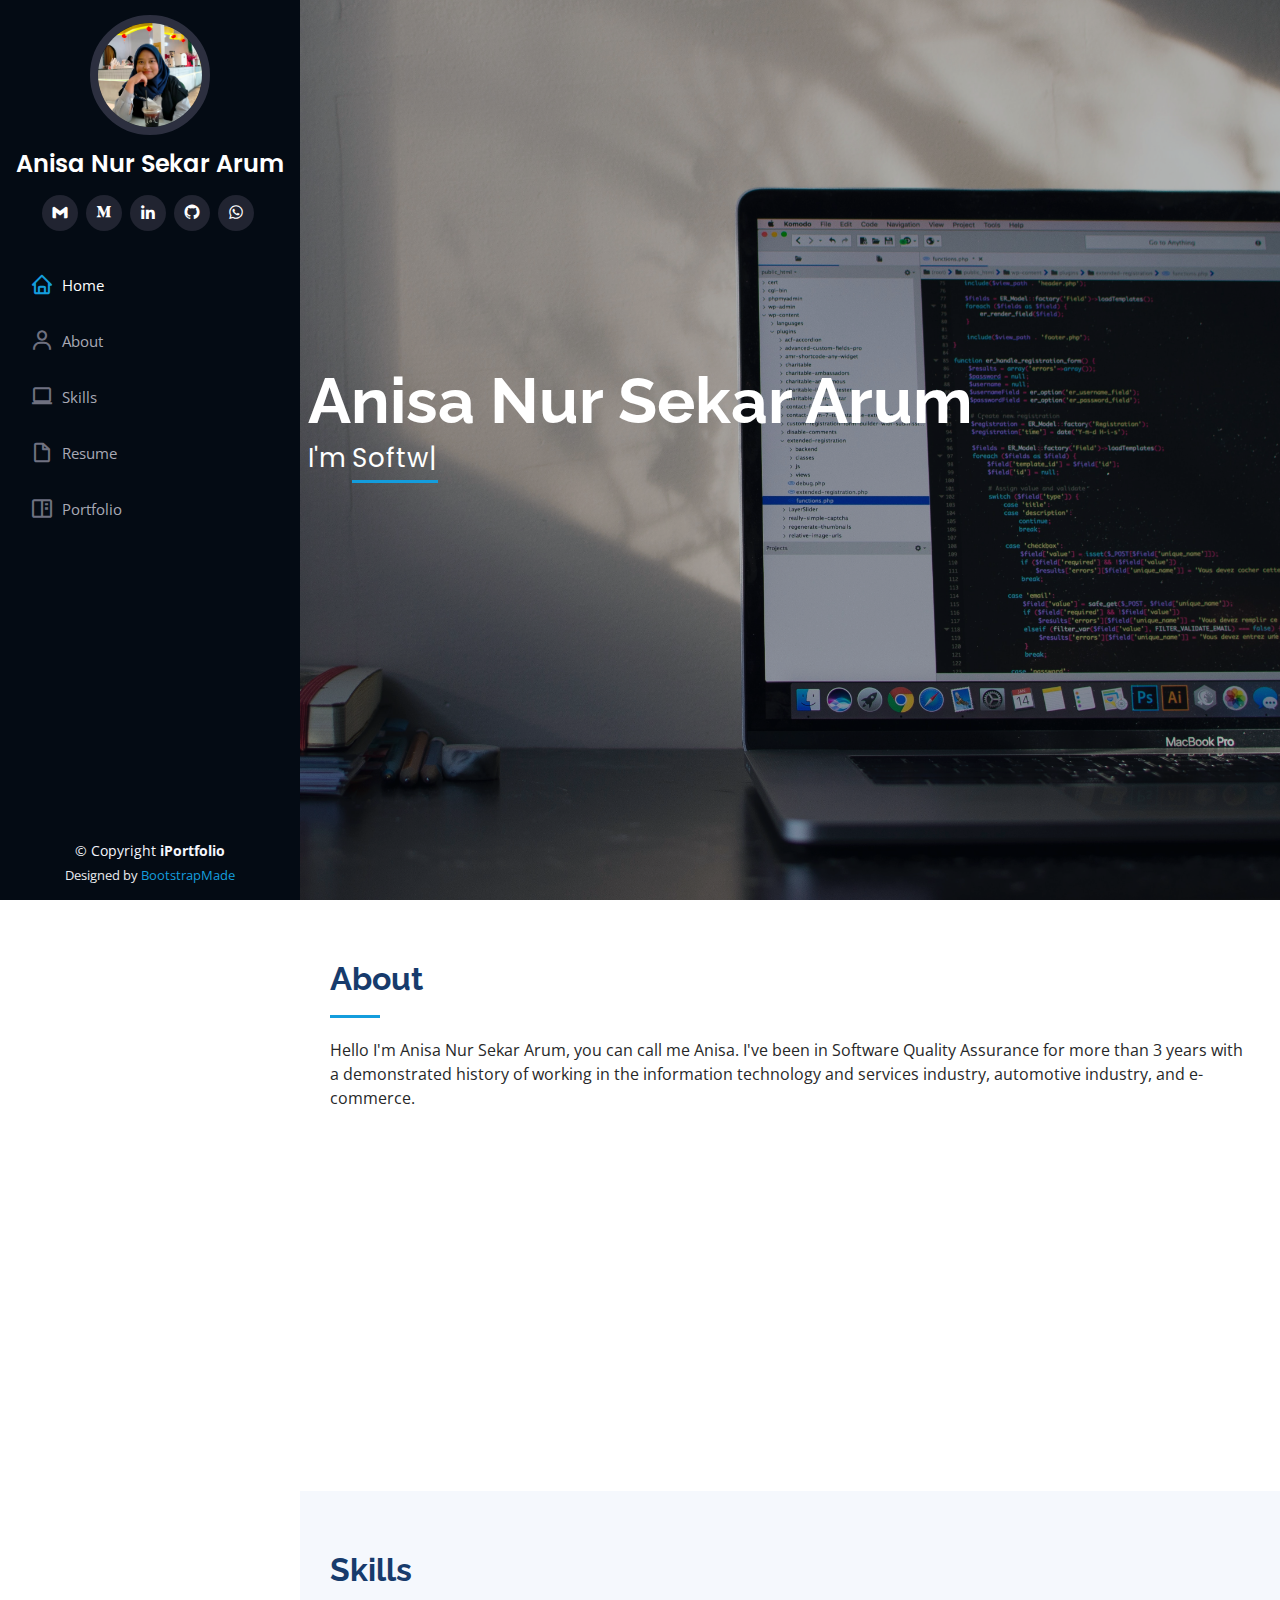
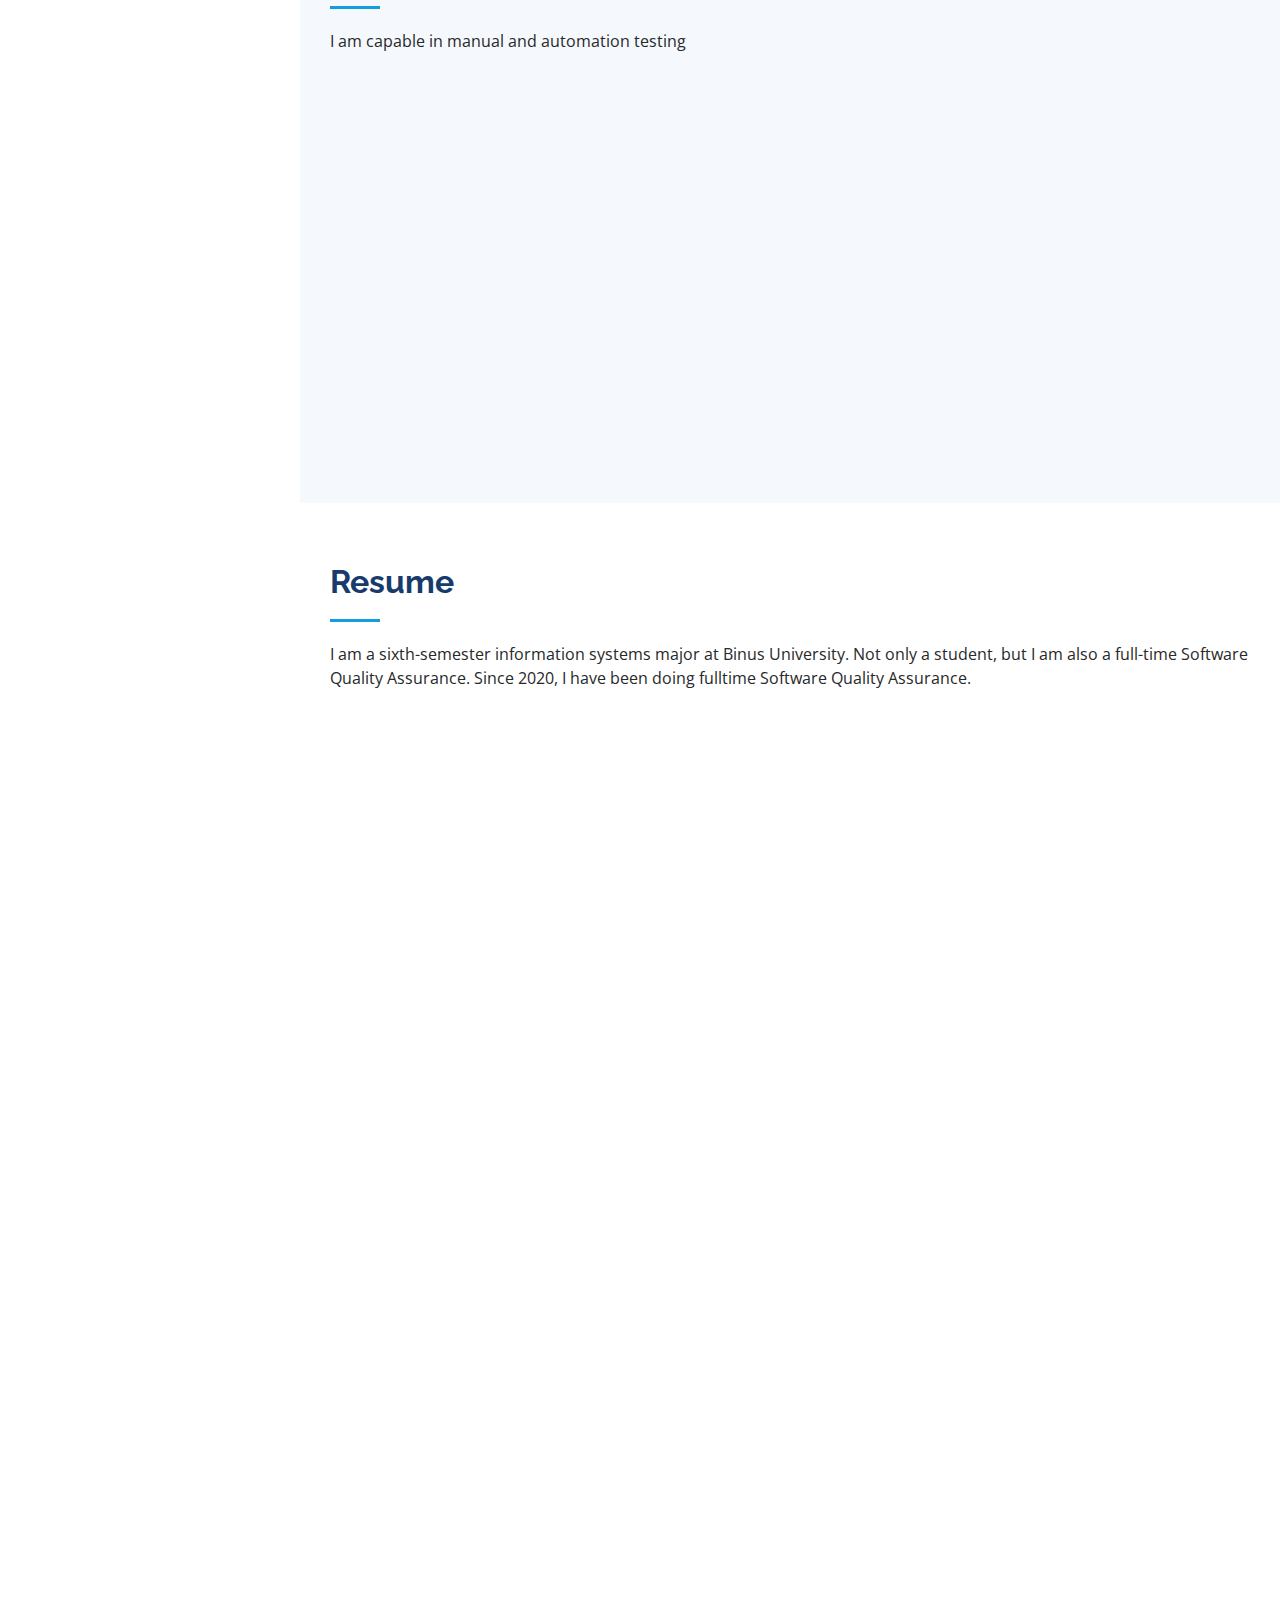
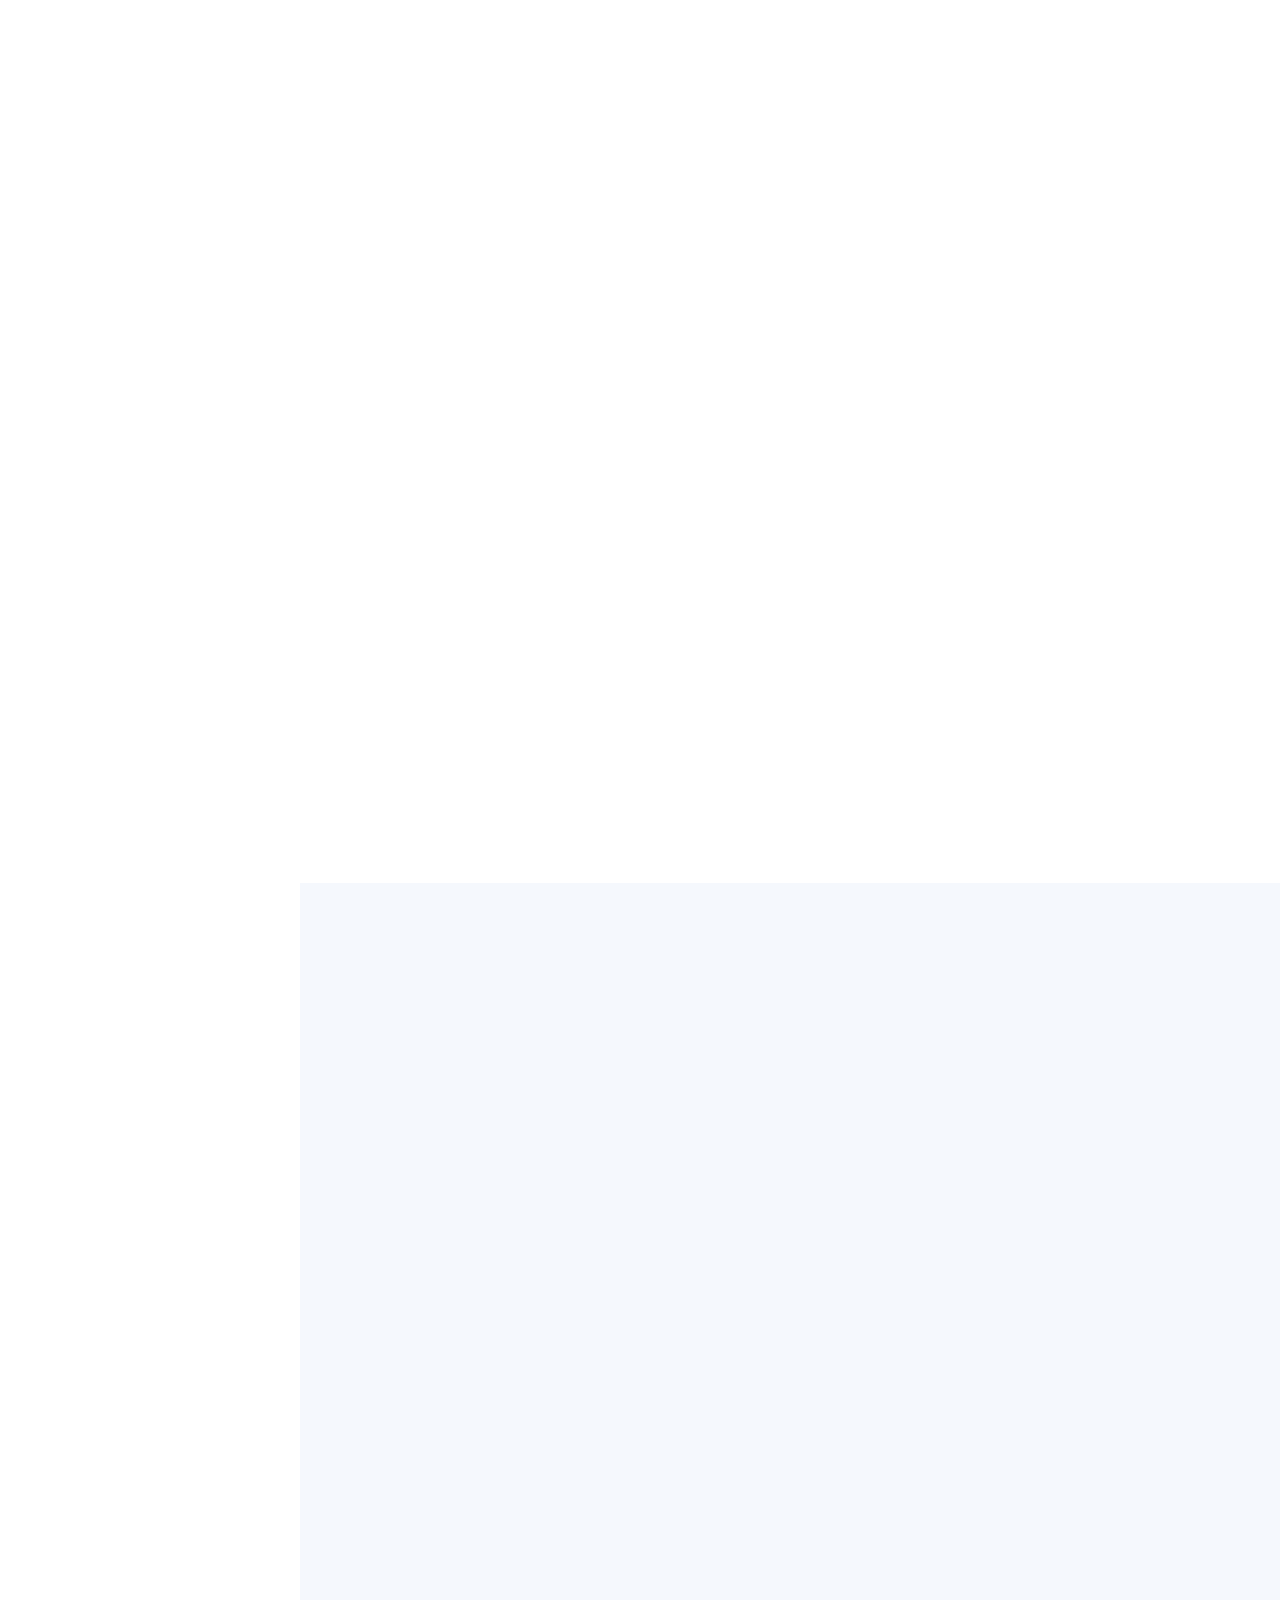
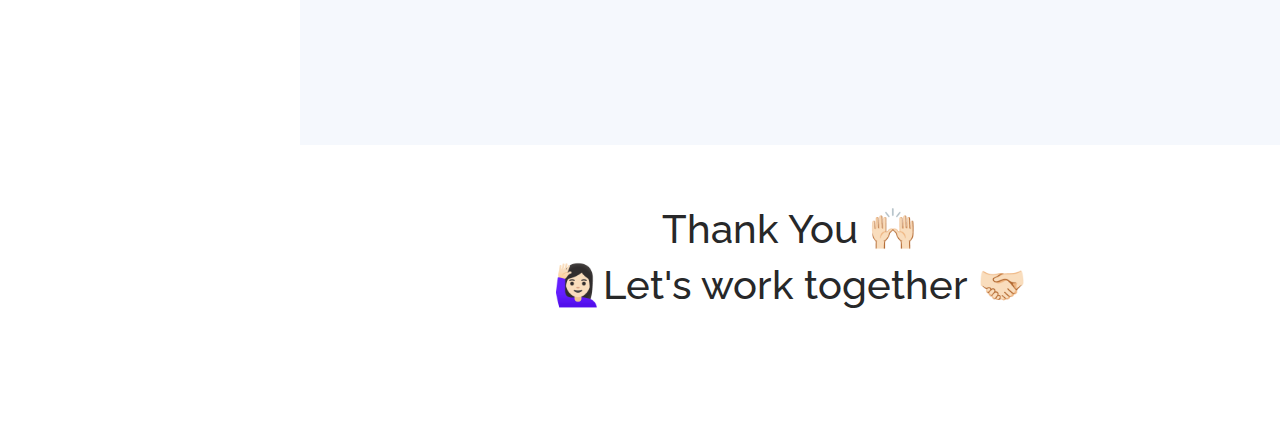
==== index.html @ 2233a36c "add portofolio github 3 and 4" ====
<!DOCTYPE html>
<html lang="en">

<head>
  <meta charset="utf-8">
  <meta content="width=device-width, initial-scale=1.0" name="viewport">
  
  <title>Anisa Nur Sekar Arum - Portofolio</title>
  <meta content="" name="description">
  <meta content="" name="keywords">
  
  <!-- Favicons -->
  <!-- <link href="assets/img/favicon.png" rel="icon"> -->
  <!-- <link href="assets/img/apple-touch-icon.png" rel="apple-touch-icon"> -->
  
  <!-- Google Fonts -->
  <link href="https://fonts.googleapis.com/css?family=Open+Sans:300,300i,400,400i,600,600i,700,700i|Raleway:300,300i,400,400i,500,500i,600,600i,700,700i|Poppins:300,300i,400,400i,500,500i,600,600i,700,700i" rel="stylesheet">
  
  <!-- Vendor CSS Files -->
  <link href="assets/vendor/aos/aos.css" rel="stylesheet">
  <link href="assets/vendor/bootstrap/css/bootstrap.min.css" rel="stylesheet">
  <link href="assets/vendor/bootstrap-icons/bootstrap-icons.css" rel="stylesheet">
  <link href="assets/vendor/boxicons/css/boxicons.min.css" rel="stylesheet">
  <link href="assets/vendor/glightbox/css/glightbox.min.css" rel="stylesheet">
  <link href="assets/vendor/swiper/swiper-bundle.min.css" rel="stylesheet">
  
  <!-- Template Main CSS File -->
  <link href="assets/css/style.css" rel="stylesheet">
  
  <!-- =======================================================
    * Template Name: iPortfolio
    * Updated: Jul 27 2023 with Bootstrap v5.3.1
    * Template URL: https://bootstrapmade.com/iportfolio-bootstrap-portfolio-websites-template/
    * Author: BootstrapMade.com
    * License: https://bootstrapmade.com/license/
    ======================================================== -->
  </head>
  
  <body>
    
    <!-- ======= Mobile nav toggle button ======= -->
    <i class="bi bi-list mobile-nav-toggle d-xl-none"></i>
    
    <!-- ======= Header ======= -->
    <header id="header">
      <div class="d-flex flex-column">
        
        <div class="profile">
          <img src="assets/img/profile-img.jpg" alt="" class="img-fluid rounded-circle">
          <h1 class="text-light"><a href="index.html">Anisa Nur Sekar Arum</a></h1>
          <div class="social-links mt-3 text-center">
            <a href="mailto:anisanursekararum@gmail.com" class="gmail"><i class="bx bxl-gmail"></i></a>
            <a href="https://medium.com/@anisa-nur-sekar-arum" class="medium"><i class="bx bxl-medium"></i></a>
            <a href="http://www.linkedin.com/in/anisa-nur-sekar-arum" class="linkedin"><i class="bx bxl-linkedin"></i></a>
            <a href="https://github.com/anisanursekararum" class="github"><i class="bx bxl-github"></i></a>
            <a href="https://wa.me/6289507091827" class="whatsapp"><i class="bx bxl-whatsapp"></i></a>
          </div>
        </div>
        
        <nav id="navbar" class="nav-menu navbar">
          <ul>
            <li><a href="#hero" class="nav-link scrollto active"><i class="bx bx-home"></i> <span>Home</span></a></li>
            <li><a href="#about" class="nav-link scrollto"><i class="bx bx-user"></i> <span>About</span></a></li>
            <li><a href="#skills" class="nav-link scrollto"><i class="bx bx-laptop"></i> <span>Skills</span></a></li>
            <li><a href="#resume" class="nav-link scrollto"><i class="bx bx-file-blank"></i> <span>Resume</span></a></li>
            <li><a href="#portfolio" class="nav-link scrollto"><i class="bx bx-book-content"></i> <span>Portfolio</span></a></li>
          </ul>
        </nav><!-- .nav-menu -->
      </div>
    </header><!-- End Header -->
    
    <!-- ======= Hero Section ======= -->
    <section id="hero" class="d-flex flex-column justify-content-center align-items-center">
      <div class="hero-container" data-aos="fade-in">
        <h1>Anisa Nur Sekar Arum</h1>
        <p>I'm <span class="typed" data-typed-items="Software Quality Assurance, QA Engineer, QA Tester, Freelancer"></span></p>
      </div>
    </section><!-- End Hero -->
    
    <main id="main">
      
      <!-- ======= About Section ======= -->
      <section id="about" class="about">
        <div class="container">
          
          <div class="section-title">
            <h2>About</h2>
            <p>Hello I'm Anisa Nur Sekar Arum, you can call me Anisa. I've been in Software Quality Assurance for more than 3 years with a demonstrated history of working in the information technology and services industry, automotive industry, and e-commerce.</p>
          </div>
          
          <div class="row">
            <div class="col-lg-4" data-aos="fade-right">
              <img src="assets/img/profile-img.jpg" class="img-fluid" alt="">
            </div>
            <div class="col-lg-8 pt-4 pt-lg-0 content" data-aos="fade-left">
              <h3>Software Quality Assurance</h3>
              <br>
              <!-- <p class="fst-italic">
                Lorem ipsum dolor sit amet, consectetur adipiscing elit, sed do eiusmod tempor incididunt ut labore et dolore
                magna aliqua.
              </p> -->
              <div class="row">
                <div class="col-lg-7">
                  <ul>
                    <li><i class="bi bi-chevron-right"></i> <strong>Website:</strong> <span>https://anisanursekararum.github.io/</span></li>
                    <li><i class="bi bi-chevron-right"></i> <strong>Email:</strong> <span>anisanursekararum@gmail.com</span></li>
                    <li><i class="bi bi-chevron-right"></i> <strong>City:</strong> <span>Kediri, East Java, Indonesia</span></li>
                  </ul>
                </div>
                <div class="col-lg-5">
                  <ul>
                    <li><i class="bi bi-chevron-right"></i> <strong>Age:</strong> <span>22</span></li>
                    <li><i class="bi bi-chevron-right"></i> <strong>Phone:</strong> <span>+62 8950709187</span></li>
                    <li><i class="bi bi-chevron-right"></i> <strong>Freelance:</strong> <span>Available</span></li>
                  </ul>
                </div>
              </div>
              <br>
              <div class="row">
                <div class="col-lg-12">
                  <a href="https://drive.google.com/file/d/19mTiXPTAN92MvU40vb6v2GSR4xYOJwOe/view?usp=sharing">
                    <button type="button" class="btn btn-outline-primary col-lg-12">
                      <strong>Download My Resume  </strong> 
                      <i class="bi bi-download"></i>              
                    </button>
                  </a>      
                </div>
              </div>
              <!-- <p>
                Officiis eligendi itaque labore et dolorum mollitia officiis optio vero. Quisquam sunt adipisci omnis et ut. Nulla accusantium dolor incidunt officia tempore. Et eius omnis.
                Cupiditate ut dicta maxime officiis quidem quia. Sed et consectetur qui quia repellendus itaque neque. Aliquid amet quidem ut quaerat cupiditate. Ab et eum qui repellendus omnis culpa magni laudantium dolores.
              </p> -->
            </div>
          </div>
          
        </div>
      </section><!-- End About Section -->
      
      <!-- ======= Skills Section ======= -->
      <section id="skills" class="skills section-bg">
        <div class="container">
          
          <div class="section-title">
            <h2>Skills</h2>
            <p>I am capable in manual and automation testing</p>
          </div>
          
          <div class="row skills-content">
            <div class="col-lg-6" data-aos="fade-up">              
              <div class="progress">
                <span class="skill">JIRA Xray<i class="val">95%</i></span>
                <div class="progress-bar-wrap">
                  <div class="progress-bar" role="progressbar" aria-valuenow="95" aria-valuemin="0" aria-valuemax="100"></div>
                </div>
              </div>              
              <div class="progress">
                <span class="skill">GIT<i class="val">90%</i></span>
                <div class="progress-bar-wrap">
                  <div class="progress-bar" role="progressbar" aria-valuenow="90" aria-valuemin="0" aria-valuemax="100"></div>
                </div>
              </div>              
              <div class="progress">
                <span class="skill">Postman<i class="val">95%</i></span>
                <div class="progress-bar-wrap">
                  <div class="progress-bar" role="progressbar" aria-valuenow="95" aria-valuemin="0" aria-valuemax="100"></div>
                </div>
              </div>
              <div class="progress">
                <span class="skill">Bug Reporting<i class="val">100%</i></span>
                <div class="progress-bar-wrap">
                  <div class="progress-bar" role="progressbar" aria-valuenow="100" aria-valuemin="0" aria-valuemax="100"></div>
                </div>
              </div>              
              <div class="progress">
                <span class="skill">Manual Testing<i class="val">100%</i></span>
                <div class="progress-bar-wrap">
                  <div class="progress-bar" role="progressbar" aria-valuenow="100" aria-valuemin="0" aria-valuemax="100"></div>
                </div>
              </div>              
              <div class="progress">
                <span class="skill">Exploratory Testing <i class="val">100%</i></span>
                <div class="progress-bar-wrap">
                  <div class="progress-bar" role="progressbar" aria-valuenow="100" aria-valuemin="0" aria-valuemax="100"></div>
                </div>
              </div>              
            </div>
            
            <div class="col-lg-6" data-aos="fade-up" data-aos-delay="100">              
              <div class="progress">
                <span class="skill">Selenium WebDriver UI<i class="val">95%</i></span>
                <div class="progress-bar-wrap">
                  <div class="progress-bar" role="progressbar" aria-valuenow="95" aria-valuemin="0" aria-valuemax="100"></div>
                </div>
              </div>              
              <div class="progress">
                <span class="skill">Mocha Chai<i class="val">95%</i></span>
                <div class="progress-bar-wrap">
                  <div class="progress-bar" role="progressbar" aria-valuenow="95" aria-valuemin="0" aria-valuemax="100"></div>
                </div>
              </div>              
              <div class="progress">
                <span class="skill">Cypress<i class="val">80%</i></span>
                <div class="progress-bar-wrap">
                  <div class="progress-bar" role="progressbar" aria-valuenow="80" aria-valuemin="0" aria-valuemax="100"></div>
                </div>
              </div>
              <div class="progress">
                <span class="skill">WebDriberIO <i class="val">80%</i></span>
                <div class="progress-bar-wrap">
                  <div class="progress-bar" role="progressbar" aria-valuenow="80" aria-valuemin="0" aria-valuemax="100"></div>
                </div>
              </div>              
              <div class="progress">
                <span class="skill">SQL<i class="val">90%</i></span>
                <div class="progress-bar-wrap">
                  <div class="progress-bar" role="progressbar" aria-valuenow="90" aria-valuemin="0" aria-valuemax="100"></div>
                </div>
              </div>              
              <div class="progress">
                <span class="skill">Javascript<i class="val">90%</i></span>
                <div class="progress-bar-wrap">
                  <div class="progress-bar" role="progressbar" aria-valuenow="90" aria-valuemin="0" aria-valuemax="100"></div>
                </div>
              </div>
            </div>
            
          </div>
          
        </div>
      </section><!-- End Skills Section -->
      
      <!-- ======= Resume Section ======= -->
      <section id="resume" class="resume">
        <div class="container">
          
          <div class="section-title">
            <h2>Resume</h2>
            <p>I am a sixth-semester information systems major at Binus University. Not only a student, but I am also a full-time Software Quality Assurance. Since 2020, I have been doing fulltime Software Quality Assurance.</p>
          </div>
          
          <div class="row">
            <div class="col-lg-6" data-aos="fade-up">              
              <h3 class="resume-title">Education</h3>
              <div class="resume-item">
                <h4>To Be Bachelor's Degree</h4>
                <h5>Oct 2020 - Present</h5>
                <p><em>Binus University</em></p>
                <ul>
                  <li>I took an online class, so it doesn't interfere with my work</li>
                  <li>Current GPA 3.93/4.00</li>
                  <li>Majoring in Information System</li>
                  <li>Program Kredensial Mikro Mahasiswa Indonesia (KMMI) <i>kemendikbud program </i> - Social Media Specialist, final score : 92/100</li>
                  <li>Google Developer Students Club Core Team</li>
                </ul>
              </div>
              <div class="resume-item">
                <h4>Bootcamp QA Automation</h4>
                <h5>Feb 2023 – Mar 2023</h5>
                <p><em>TestAplikasiKamu</em></p>
                <ul>
                  <li>Learned about API testing using Postman tools, Mocha framework, Chai assertion, Cypress, and Selenium WebDriver.</li>
                </ul>
              </div>
              <div class="resume-item">
                <h4>Vocational High School - Software Engineering</h4>
                <h5>Jul 2017 - Apr 2020</h5>
                <p><em>SMK Telkom Malang</em></p>
                <ul>
                  <li>Final Score 89/100</li>
                  <li>Majoring in Rekayasa Perangkat Lunak [RPL]</li>
                  <li>Final project is Room.In. In this system, internal school rooms are rented using a web-based application built with Laravel. Score A+ “Very Competent”</li>
                </ul>
              </div>
            </div>
            <div class="col-lg-6" data-aos="fade-up" data-aos-delay="100">
              <h3 class="resume-title">Professional Experience</h3>
              <div class="resume-item">
                <h4>Software Quality Assurance</h4>
                <h5>Sep 2021 - Present</h5>
                <p><em><strong>Nawa Data Solutions Placement Astra International</strong> - Jakarta Utara (Remote)</em></p>
                <ul>
                  <li>Successfully handle several project at the same time with no major bugs and live production</li>
                  <li>Created test plan, test scenario before software testing process with excel and test management tools JIRA Xray</li>
                  <li>Prepare data test during the testing process</li>
                  <li>Build website UI automation testing using WebDriverIO Javascript</li>
                  <li>Responsible for uploading and monitoring test scenario and bug to JIRA</li>
                  <li>Handling on functional testing, User Acceptance Testing, and End to End Testing in multiplatform (website, mobile, SAP, API)</li>
                  <li>Support user go-live preparation and after go-live product</li>
                  <li>Reporting testing progress resulting defect findings and solutions suggest based on manual test result and then retesting after bug fixed</li>
                  <li>Created SQL query to modify database and testing</li>
                  <li>Handling on API Testing using Postman</li>
                  <li>Handing on manual and exploratory test</li>
                </ul>
              </div>
              <div class="resume-item">
                <h4>Software Quality Assurance</h4>
                <h5>Apr 2020 - Apr 2021</h5>
                <p><em><strong>Dans Multi Pro </strong> - Jakarta Selatan (Remote)</em></p>
                <ul>
                  <li>Handles B2B apps and e-commerce.</li>
                  <li>Collaborate with developers, business analyst, project manager, designer, and users</li>
                  <li>Created test cases for testing purposes in development, staging, and integration tests</li>
                  <li>Creating data test to testing process and debugging developer</li>
                  <li>Perform End to End, User Acceptance Testing, and Exploratory testing in mobile app and website</li>
                  <li>Handling magento system for administration side testing</li>
                  <li>Reporting bug to developer and monitoring bug fixing using JIRA</li>
                  <li>Lead every daily scrum with the development team</li>
                  <li>Supported every release feature and doing smooth test to make sure no impact</li>
                </ul>
              </div>
              <div class="resume-item">
                <h4>QA Internship</h4>
                <h5>Jul 2019 - Sep 2019</h5>
                <p><em><strong>Eaciit Wiyasa Teknologi </strong> - Surabaya</em></p>
                <ul>
                  <li>Working with the team to develop accounting internal software with golang language.</li>
                  <li>Doing internal testing with test scenario from senior tester and reporting result.</li>
                </ul>
              </div>
            </div>
          </div>
          
        </div>
      </section><!-- End Resume Section -->
      
      <!-- ======= Portfolio Section ======= -->
      <section id="portfolio" class="portfolio section-bg">
        <div class="container">
          
          
          
          <div class="row" data-aos="fade-up">
            <div class="section-title">
              <h2>Portfolio</h2>
              <div class="col-lg-12 d-flex justify-content-center">
                <ul id="portfolio-flters">
                  <li data-filter="*" class="filter-active">All</li>
                  <li data-filter=".filter-article">Article</li>
                  <li data-filter=".filter-manual-testing">Manual Testing</li>
                  <li data-filter=".filter-automation-testing">Automation Testing</li>
                  <li data-filter=".filter-bug-reporting">Bug Reporting</li>
                </ul>
              </div>
            </div>
          </div>
          
          <div class="row portfolio-container" data-aos="fade-up" data-aos-delay="100">
            
            <div class="col-lg-4 col-md-6 portfolio-item filter-article">
              <div class="portfolio-wrap">
                <img src="assets/img/portfolio/portfolio-1.png" class="img-fluid" alt="">
                <div class="portfolio-links">
                  <a href="assets/img/portfolio/portfolio-1.png" data-gallery="portfolioGallery" class="portfolio-lightbox" title="Medium Account"><i class="bx bx-plus"></i></a>
                  <a href="portfolio-details-medium.html" title="More Details"><i class="bx bx-link"></i></a>
                </div>
              </div>
            </div>
            
            <div class="col-lg-4 col-md-6 portfolio-item filter-article">
              <div class="portfolio-wrap">
                <img src="assets/img/portfolio/portofolio-2.png" class="img-fluid" alt="">
                <div class="portfolio-links">
                  <a href="assets/img/portfolio/portofolio-2.png" data-gallery="portfolioGallery" class="portfolio-lightbox" title="Linkedin Account"><i class="bx bx-plus"></i></a>
                  <a href="portfolio-details-linkedin.html" title="More Details"><i class="bx bx-link"></i></a>
                </div>
              </div>
            </div>
            
            <div class="col-lg-4 col-md-6 portfolio-item filter-bug-reporting">
              <div class="portfolio-wrap">
                <img src="assets/img/portfolio/portofolio-trello.png" class="img-fluid" alt="">
                <div class="portfolio-links">
                  <a href="assets/img/portfolio/portofolio-trello.png" data-gallery="portfolioGallery" class="portfolio-lightbox" title="Bug Reporting on Trello"><i class="bx bx-plus"></i></a>
                  <a href="portfolio-details-bug-reporting.html" title="More Details"><i class="bx bx-link"></i></a>
                </div>
              </div>
            </div>
            
            <div class="col-lg-4 col-md-6 portfolio-item filter-manual-testing">
              <div class="portfolio-wrap">
                <img src="assets/img/portfolio/portofolio-codepolitan.png" class="img-fluid" alt="">
                <div class="portfolio-links">
                  <a href="assets/img/portfolio/portofolio-codepolitan.png" data-gallery="portfolioGallery" class="portfolio-lightbox" title="Test Scenario Authority Function Codepolitan"><i class="bx bx-plus"></i></a>
                  <a href="portfolio-details-manual-testing-codepolitan.html" title="More Details"><i class="bx bx-link"></i></a>
                </div>
              </div>
            </div>
            
            <div class="col-lg-4 col-md-6 portfolio-item filter-manual-testing">
              <div class="portfolio-wrap">
                <img src="assets/img/portfolio/portofolio-KasirAja-1.png" class="img-fluid" alt="">
                <div class="portfolio-links">
                  <a href="assets/img/portfolio/portofolio-KasirAja-1.png" data-gallery="portfolioGallery" class="portfolio-lightbox" title="Test Scenario KasirAja"><i class="bx bx-plus"></i></a>
                  <a href="portfolio-details-manual-testing-kasiraja.html" title="More Details"><i class="bx bx-link"></i></a>
                </div>
              </div>
            </div>   
            
            <div class="col-lg-4 col-md-6 portfolio-item filter-automation-testing">
              <div class="portfolio-wrap">
                <img src="assets/img/portfolio/portofolio-github-1.png" class="img-fluid" alt="">
                <div class="portfolio-links">
                  <a href="assets/img/portfolio/portofolio-github-1.png" data-gallery="portfolioGallery" class="portfolio-lightbox" title="API-Automation-Mocha-Chai"><i class="bx bx-plus"></i></a>
                  <a href="portfolio-details-github1.html" title="More Details"><i class="bx bx-link"></i></a>
                </div>
              </div>
            </div> 
            
            <div class="col-lg-4 col-md-6 portfolio-item filter-automation-testing">
              <div class="portfolio-wrap">
                <img src="assets/img/portfolio/portofolio-github-2.png" class="img-fluid" alt="">
                <div class="portfolio-links">
                  <a href="assets/img/portfolio/portofolio-github-2.png" data-gallery="portfolioGallery" class="portfolio-lightbox" title="WebUI Cypress"><i class="bx bx-plus"></i></a>
                  <a href="portfolio-details-github2.html" title="More Details"><i class="bx bx-link"></i></a>
                </div>
              </div>
            </div>   

            <div class="col-lg-4 col-md-6 portfolio-item filter-automation-testing">
              <div class="portfolio-wrap">
                <img src="assets/img/portfolio/portofolio-github-5.png" class="img-fluid" alt="">
                <div class="portfolio-links">
                  <a href="assets/img/portfolio/portofolio-github-5.png" data-gallery="portfolioGallery" class="portfolio-lightbox" title="WebUI Cypress Integrate With Report"><i class="bx bx-plus"></i></a>
                  <a href="portfolio-details-github3.html" title="More Details"><i class="bx bx-link"></i></a>
                </div>
              </div>
            </div> 
            
          </div>
          
        </div>
      </section><!-- End Portfolio Section -->
      
      <!-- ======= Contact Section ======= -->
      <section id="contact" class="contact">
        <div class="container">
          <h1 class="text-center">Thank You 🙌🏻</h1>     
          <h1 class="text-center"> 🙋🏻‍♀️Let's work together 🤝🏻</h1>        
        </div>
      </section><!-- End Contact Section -->
      
    </main><!-- End #main -->
    
    <!-- ======= Footer ======= -->
    <footer id="footer">
      <div class="container">
        <div class="copyright">
          &copy; Copyright <strong><span>iPortfolio</span></strong>
        </div>
        <div class="credits">
          <!-- All the links in the footer should remain intact. -->
          <!-- You can delete the links only if you purchased the pro version. -->
          <!-- Licensing information: https://bootstrapmade.com/license/ -->
          <!-- Purchase the pro version with working PHP/AJAX contact form: https://bootstrapmade.com/iportfolio-bootstrap-portfolio-websites-template/ -->
          Designed by <a href="https://bootstrapmade.com/">BootstrapMade</a>
        </div>
      </div>
    </footer><!-- End  Footer -->
    
    <a href="#" class="back-to-top d-flex align-items-center justify-content-center"><i class="bi bi-arrow-up-short"></i></a>
    
    <!-- Vendor JS Files -->
    <script src="assets/vendor/purecounter/purecounter_vanilla.js"></script>
    <script src="assets/vendor/aos/aos.js"></script>
    <script src="assets/vendor/bootstrap/js/bootstrap.bundle.min.js"></script>
    <script src="assets/vendor/glightbox/js/glightbox.min.js"></script>
    <script src="assets/vendor/isotope-layout/isotope.pkgd.min.js"></script>
    <script src="assets/vendor/swiper/swiper-bundle.min.js"></script>
    <script src="assets/vendor/typed.js/typed.umd.js"></script>
    <script src="assets/vendor/waypoints/noframework.waypoints.js"></script>
    <script src="assets/vendor/php-email-form/validate.js"></script>
    
    <!-- Template Main JS File -->
    <script src="assets/js/main.js"></script>
    
  </body>
  
  </html>
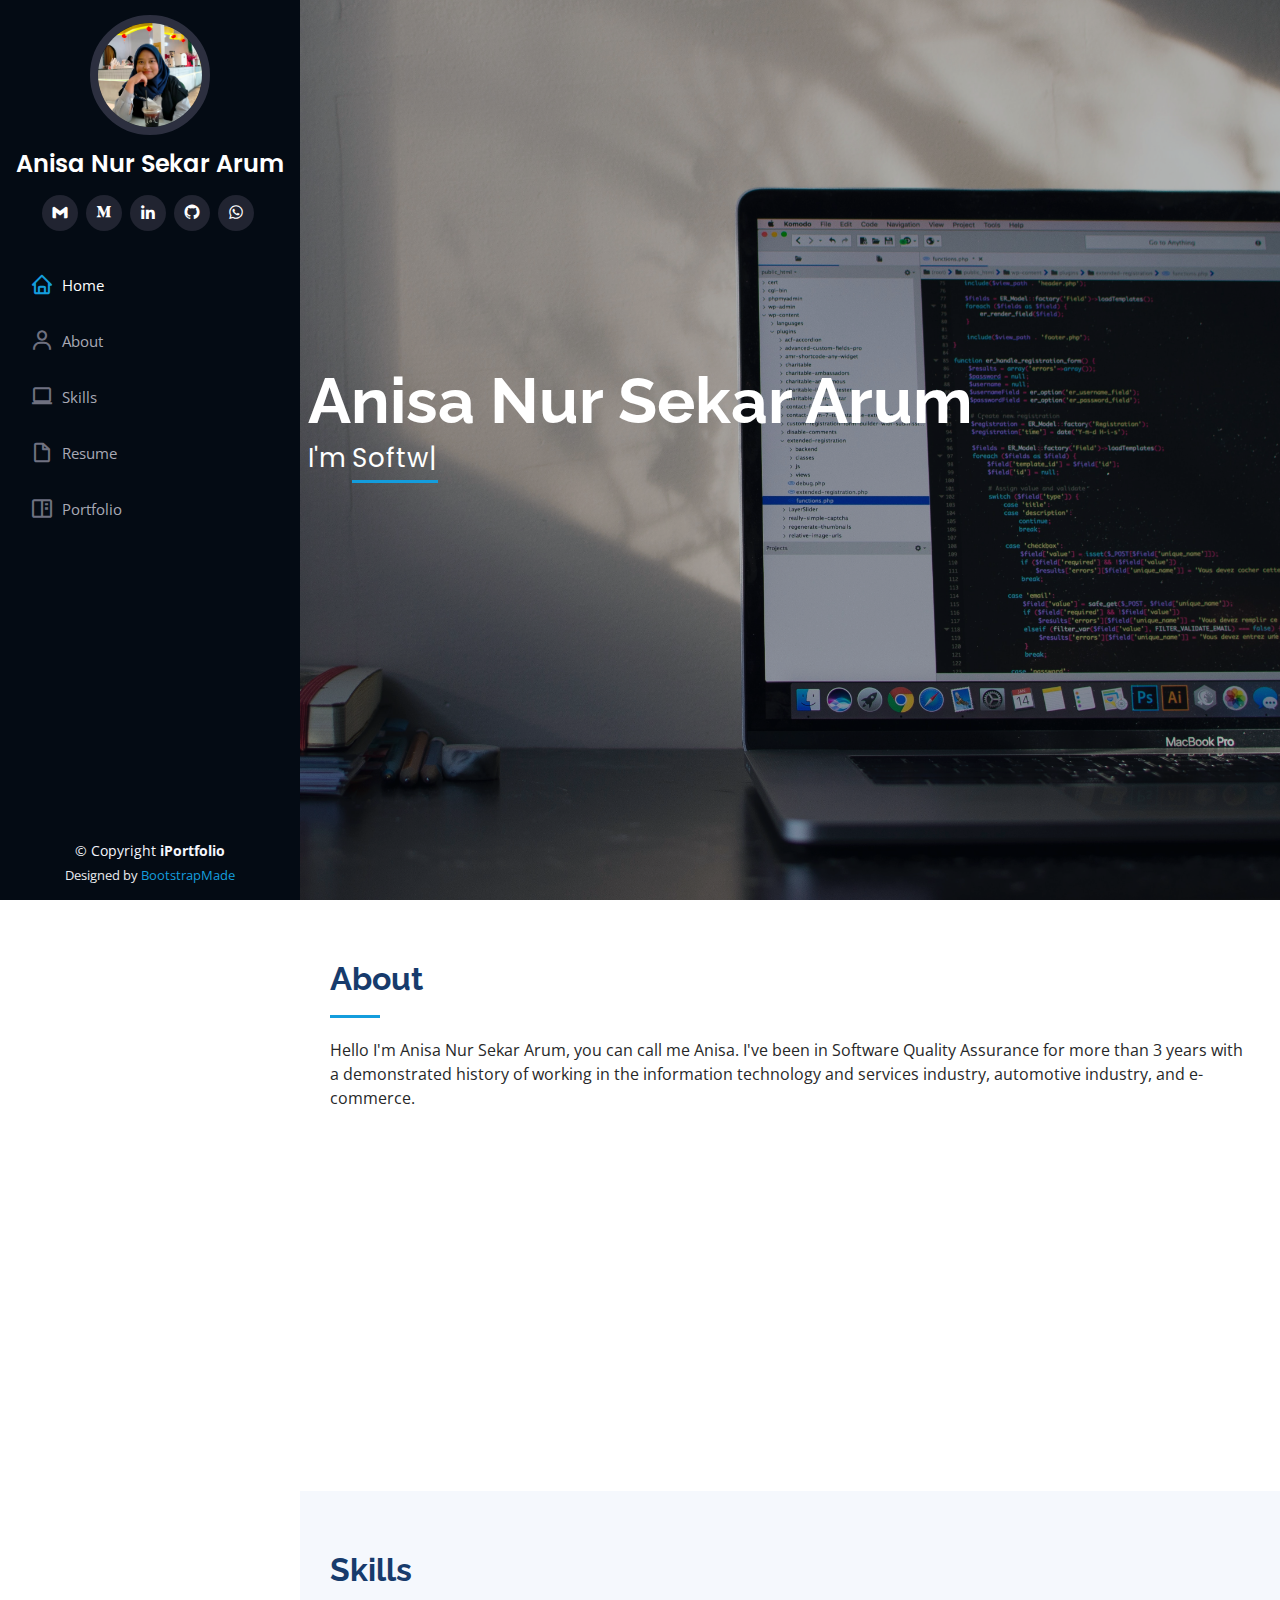
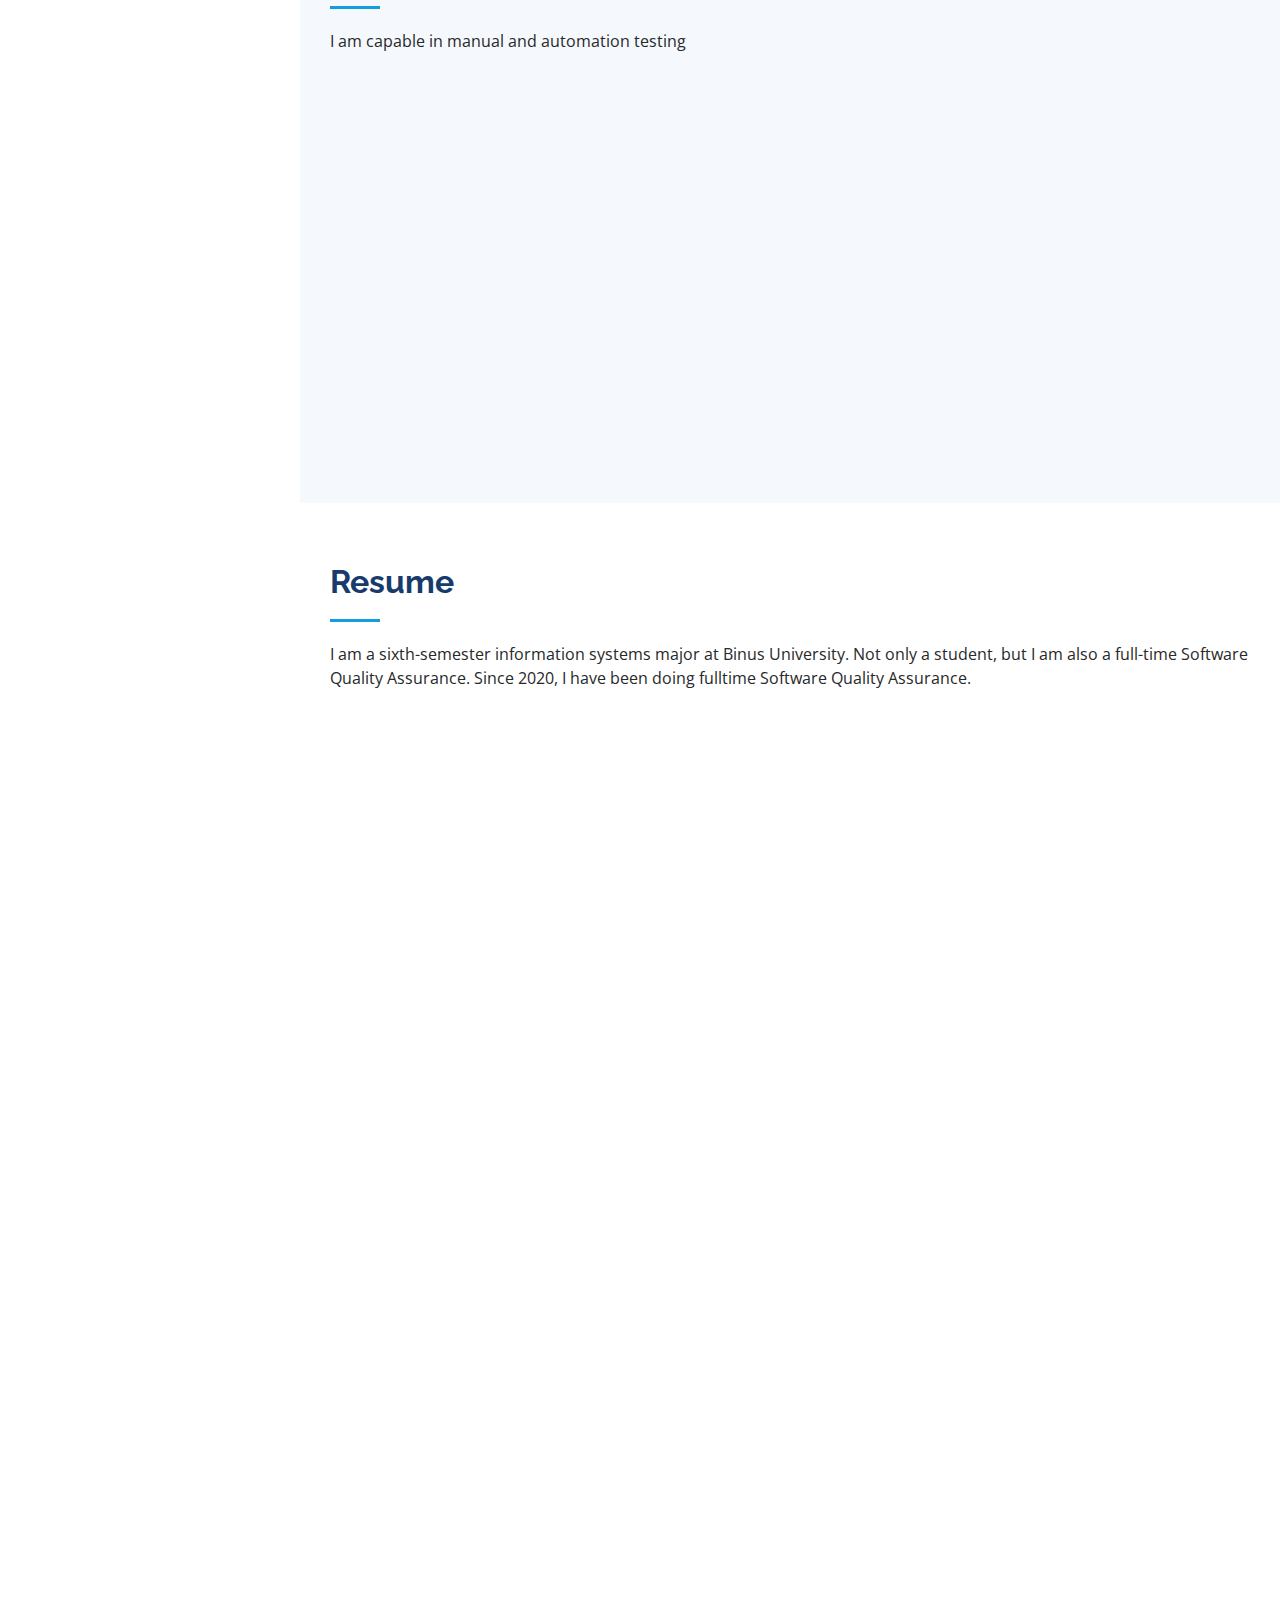
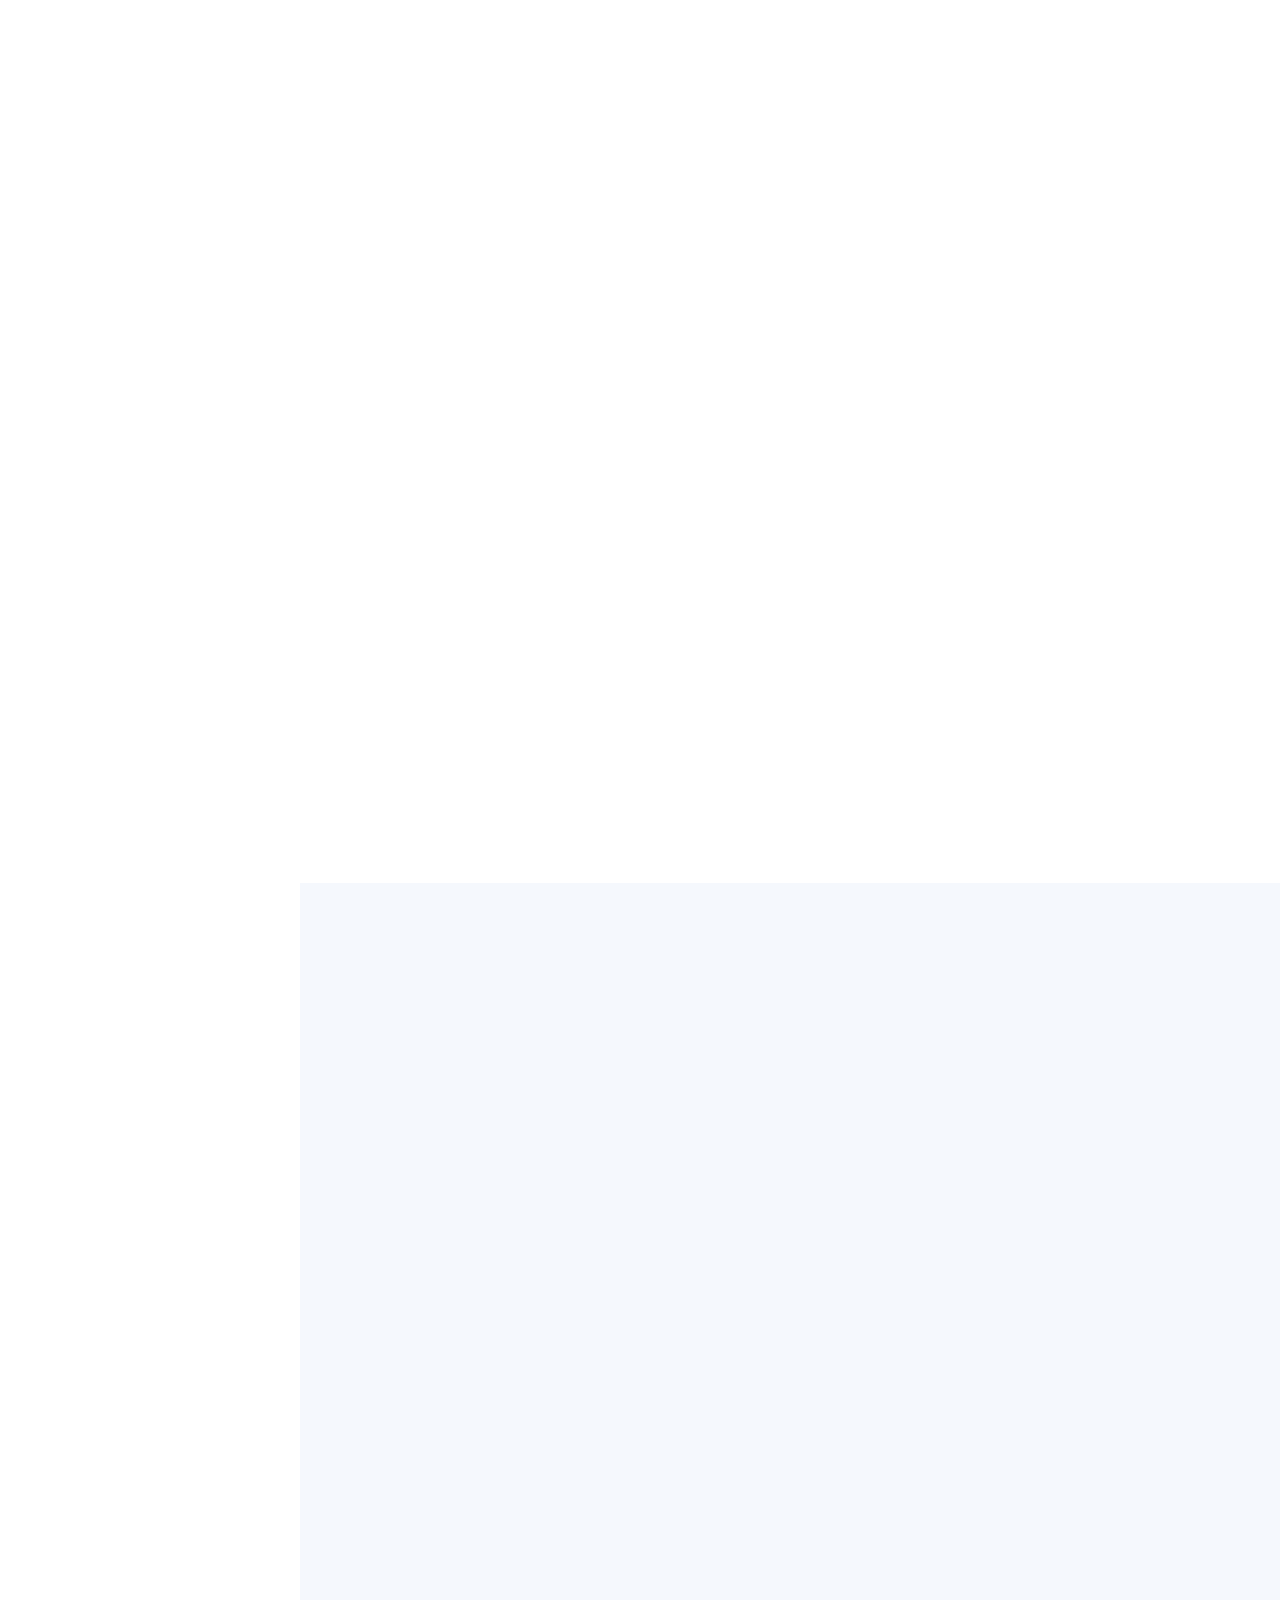
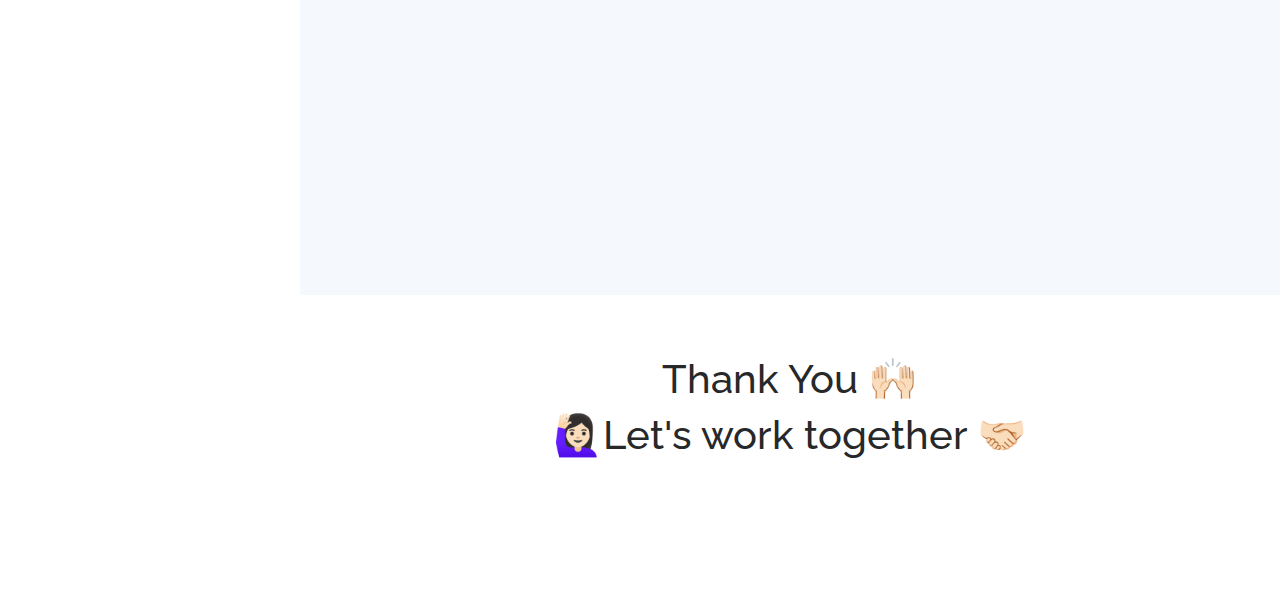
==== commit f4d9de80: "portofolio postman" ====
--- a/index.html
+++ b/index.html
@@ -102,7 +102,7 @@
               <div class="row">
                 <div class="col-lg-7">
                   <ul>
-                    <li><i class="bi bi-chevron-right"></i> <strong>Website:</strong> <span>https://anisanursekararum.github.io/</span></li>
+                    <li><i class="bi bi-chevron-right"></i> <strong>Website:</strong> <span>https://anisanursekararum.github.io</span></li>
                     <li><i class="bi bi-chevron-right"></i> <strong>Email:</strong> <span>anisanursekararum@gmail.com</span></li>
                     <li><i class="bi bi-chevron-right"></i> <strong>City:</strong> <span>Kediri, East Java, Indonesia</span></li>
                   </ul>
@@ -415,7 +415,7 @@
                 </div>
               </div>
             </div>   
-
+            
             <div class="col-lg-4 col-md-6 portfolio-item filter-automation-testing">
               <div class="portfolio-wrap">
                 <img src="assets/img/portfolio/portofolio-github-5.png" class="img-fluid" alt="">
@@ -424,7 +424,17 @@
                   <a href="portfolio-details-github3.html" title="More Details"><i class="bx bx-link"></i></a>
                 </div>
               </div>
-            </div> 
+            </div>
+            
+            <div class="col-lg-4 col-md-6 portfolio-item filter-manual-testing">
+              <div class="portfolio-wrap">
+                <img src="assets/img/portfolio/portofolio-postman2.png" class="img-fluid" alt="">
+                <div class="portfolio-links">
+                  <a href="assets/img/portfolio/portofolio-postman2.png" data-gallery="portfolioGallery" class="portfolio-lightbox" title="API Testing Using Postman"><i class="bx bx-plus"></i></a>
+                  <a href="portfolio-details-postman1.html" title="More Details"><i class="bx bx-link"></i></a>
+                </div>
+              </div>
+            </div>
             
           </div>
           
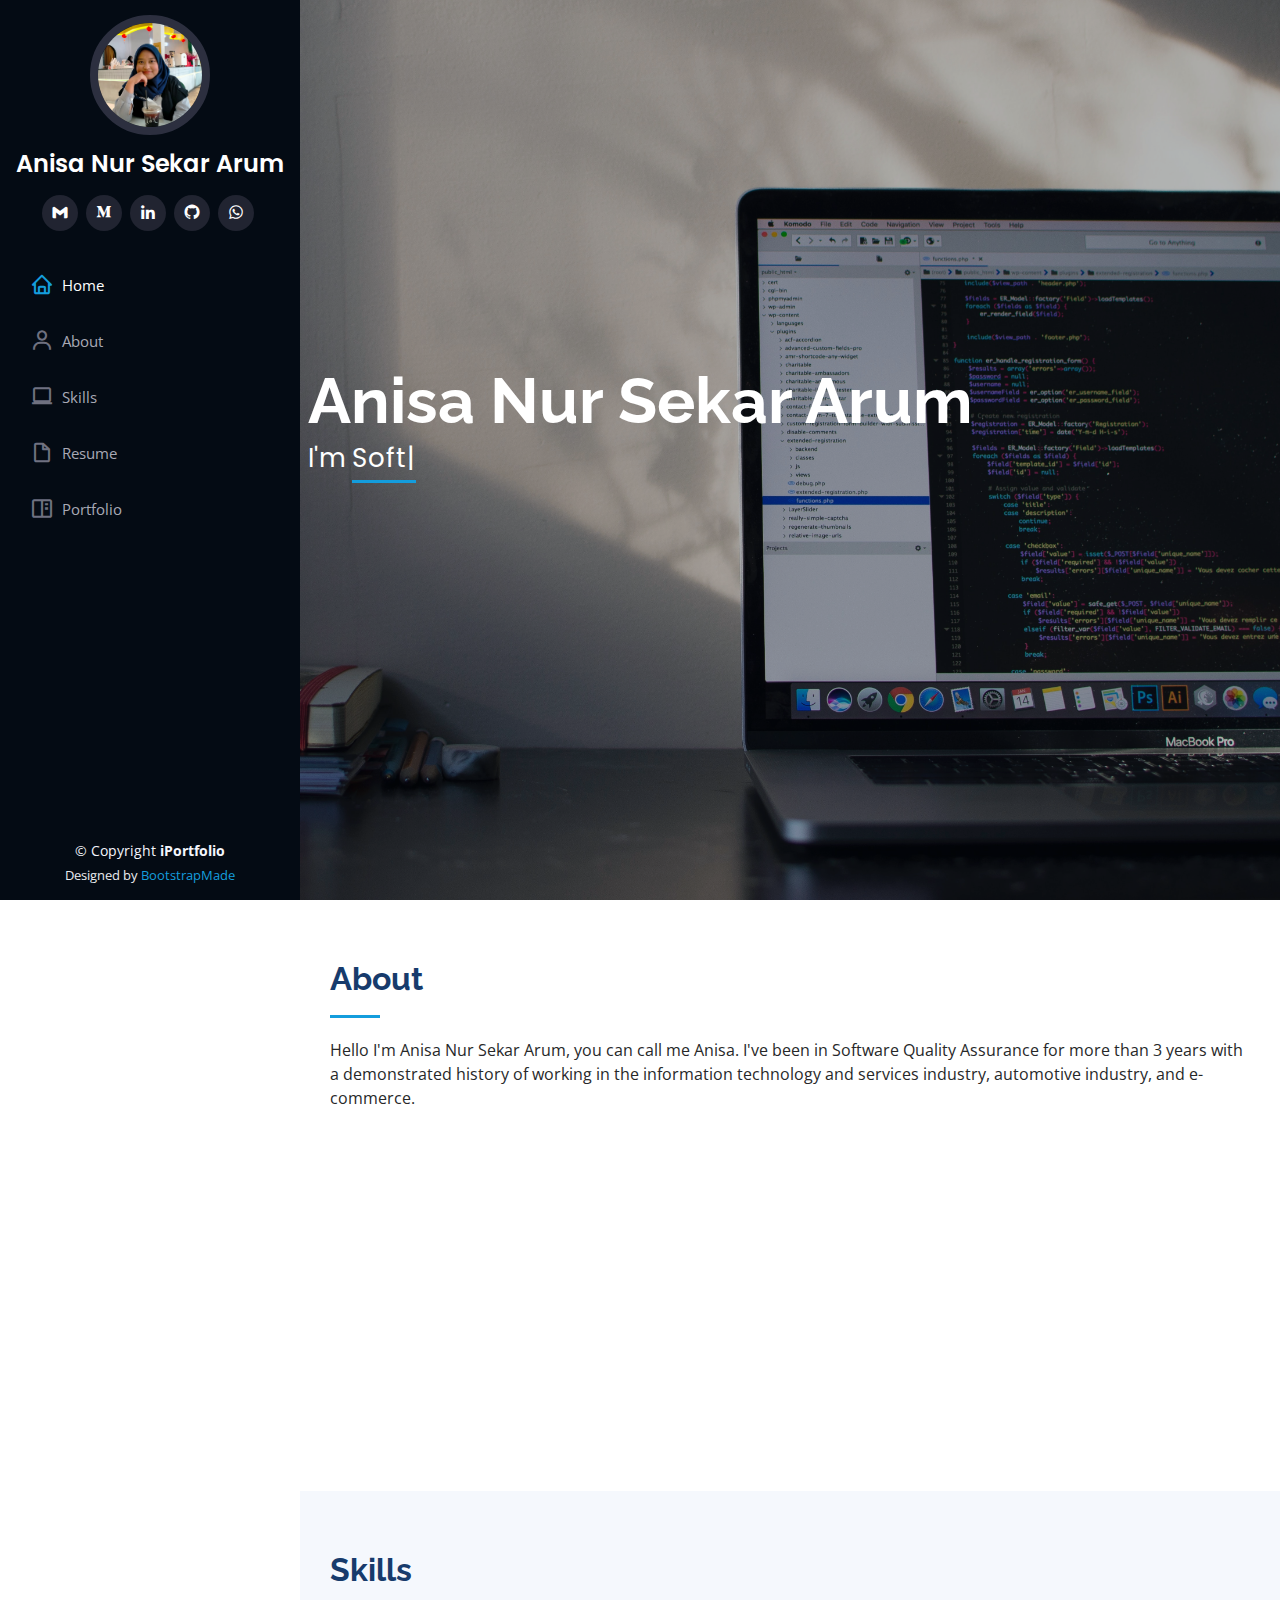
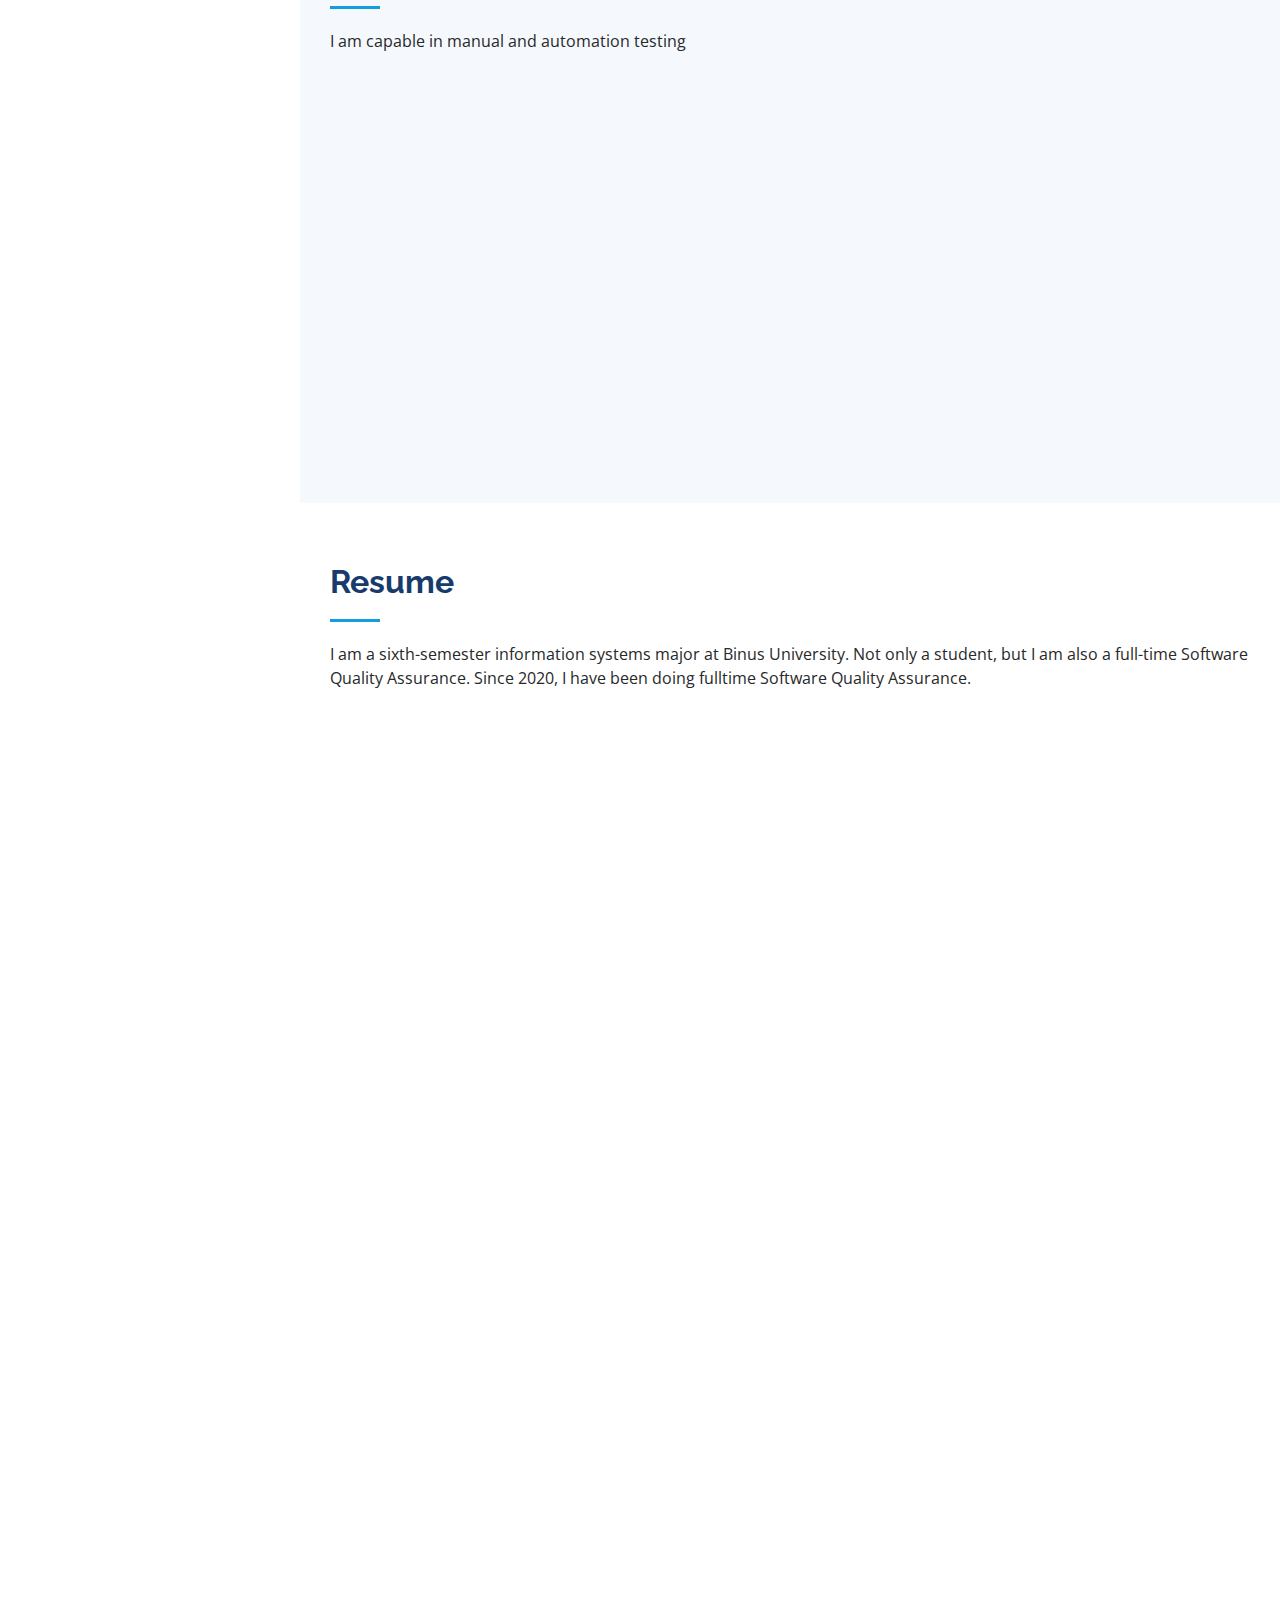
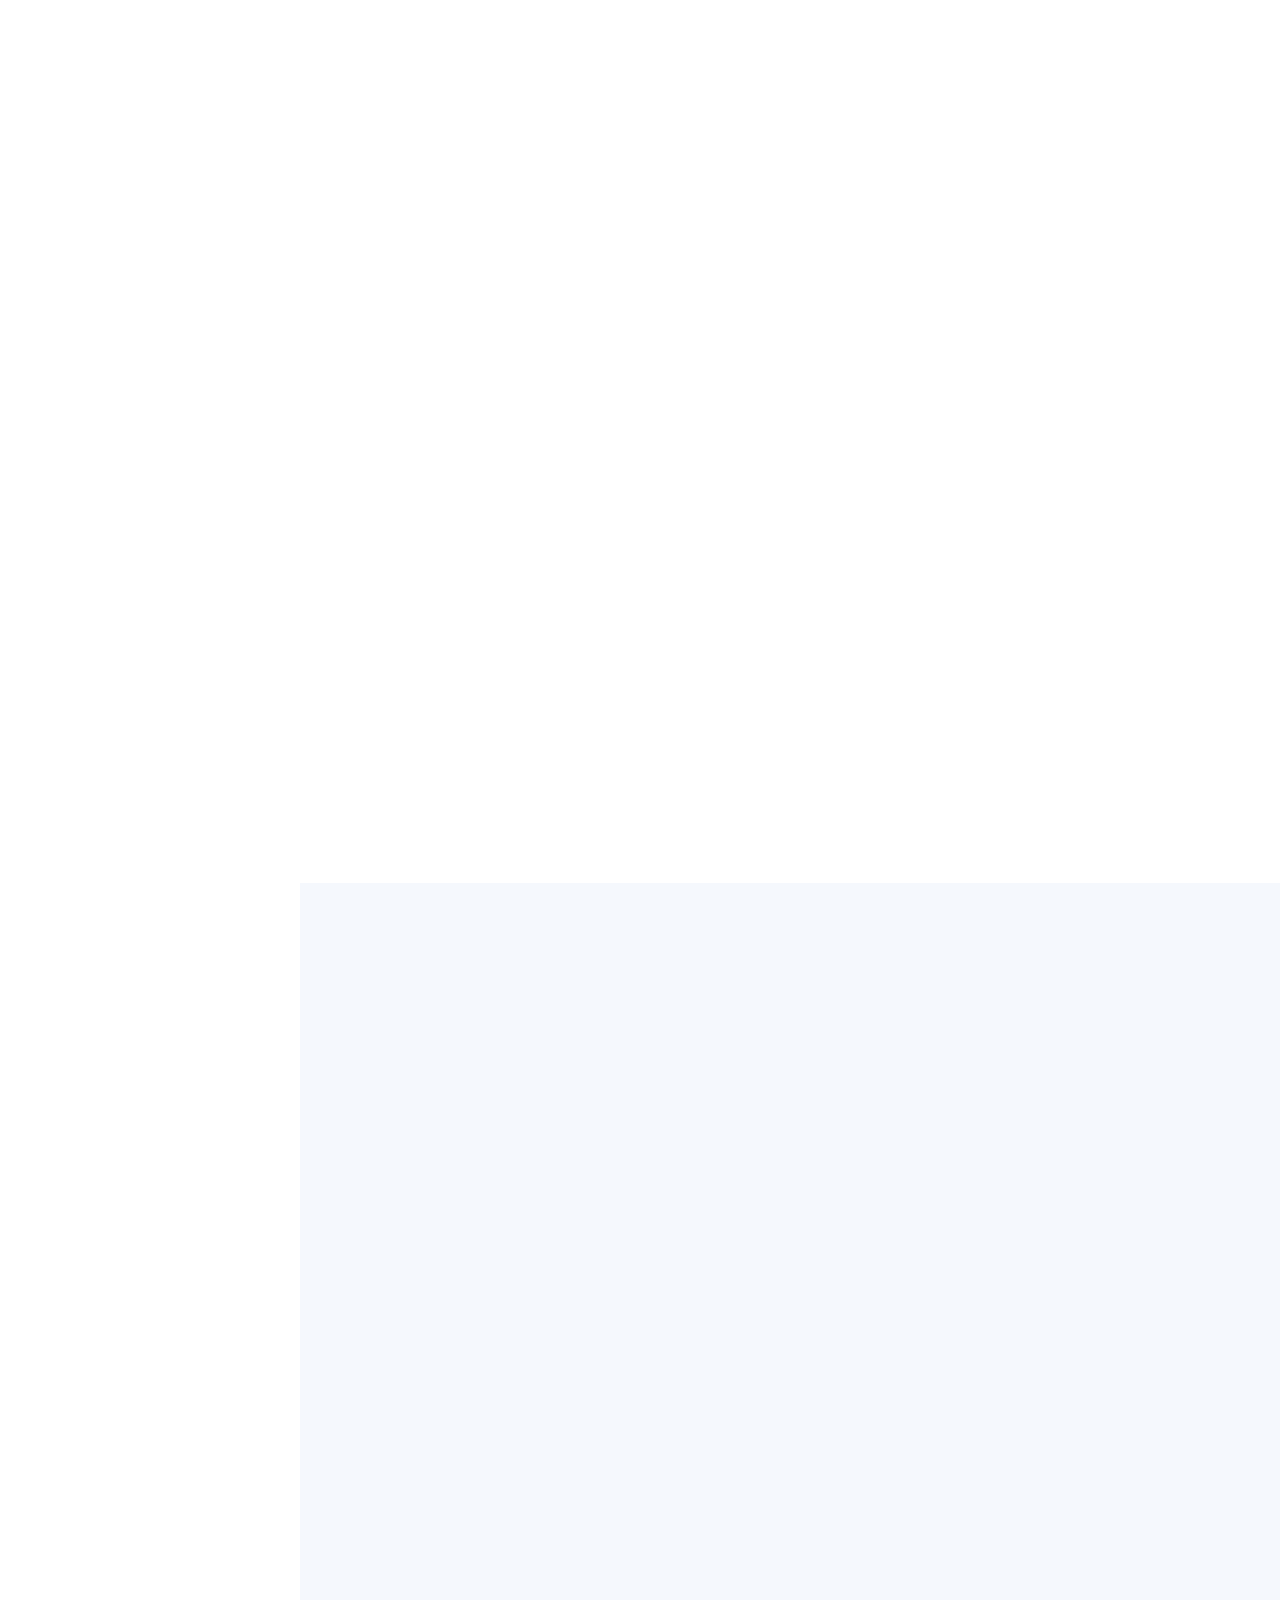
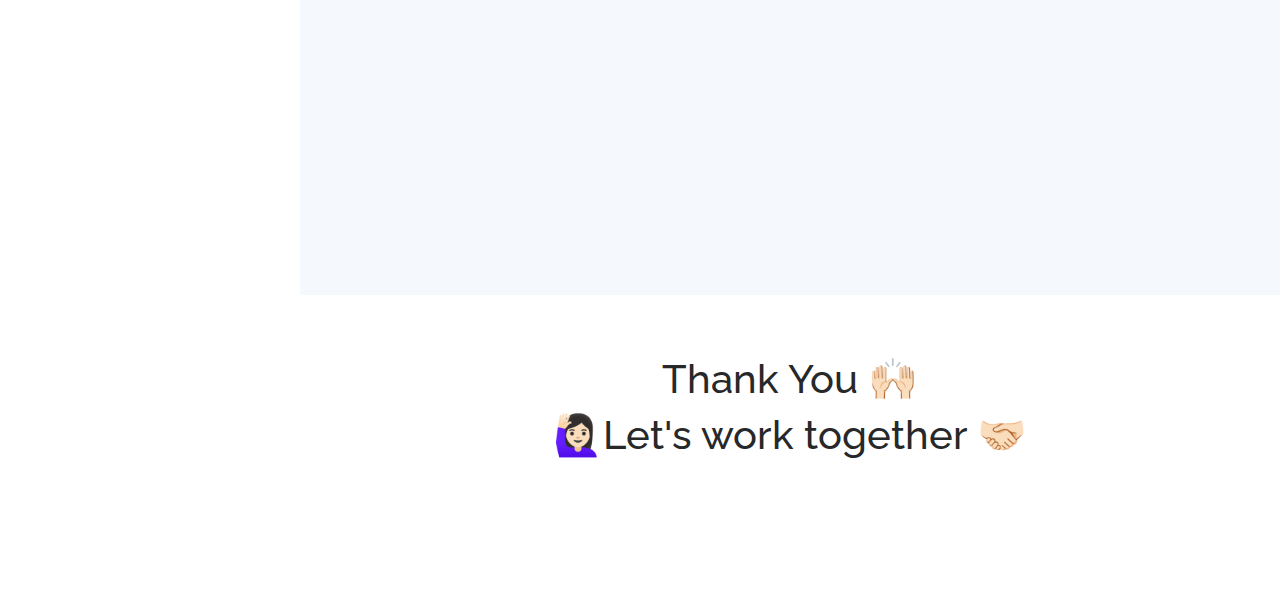
==== commit 4c5a6fcd: "update CV" ====
--- a/index.html
+++ b/index.html
@@ -118,7 +118,7 @@
               <br>
               <div class="row">
                 <div class="col-lg-12">
-                  <a href="https://drive.google.com/file/d/19mTiXPTAN92MvU40vb6v2GSR4xYOJwOe/view?usp=sharing">
+                  <a href="https://drive.google.com/file/d/1Xn_n5nT81J3dFnVlrMKzhooLHJ2aSXxR/view?usp=sharing">
                     <button type="button" class="btn btn-outline-primary col-lg-12">
                       <strong>Download My Resume  </strong> 
                       <i class="bi bi-download"></i>              
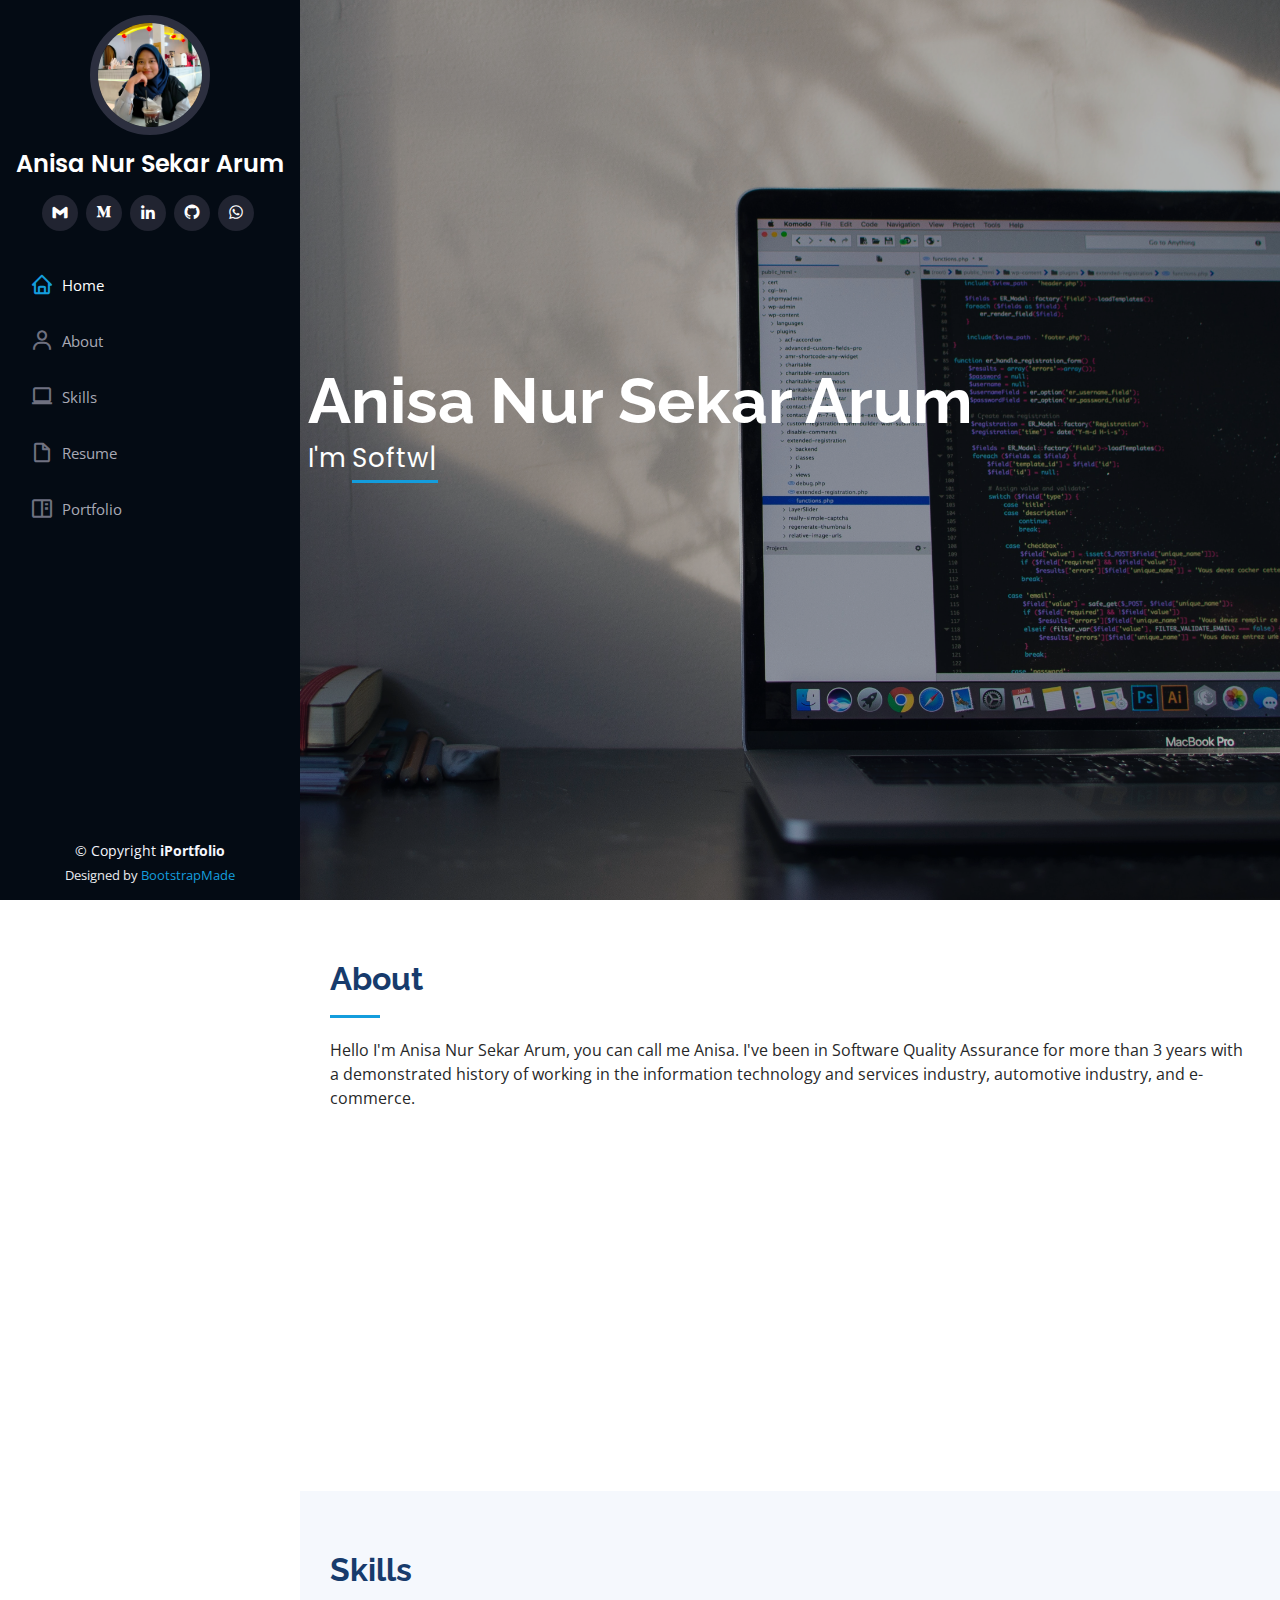
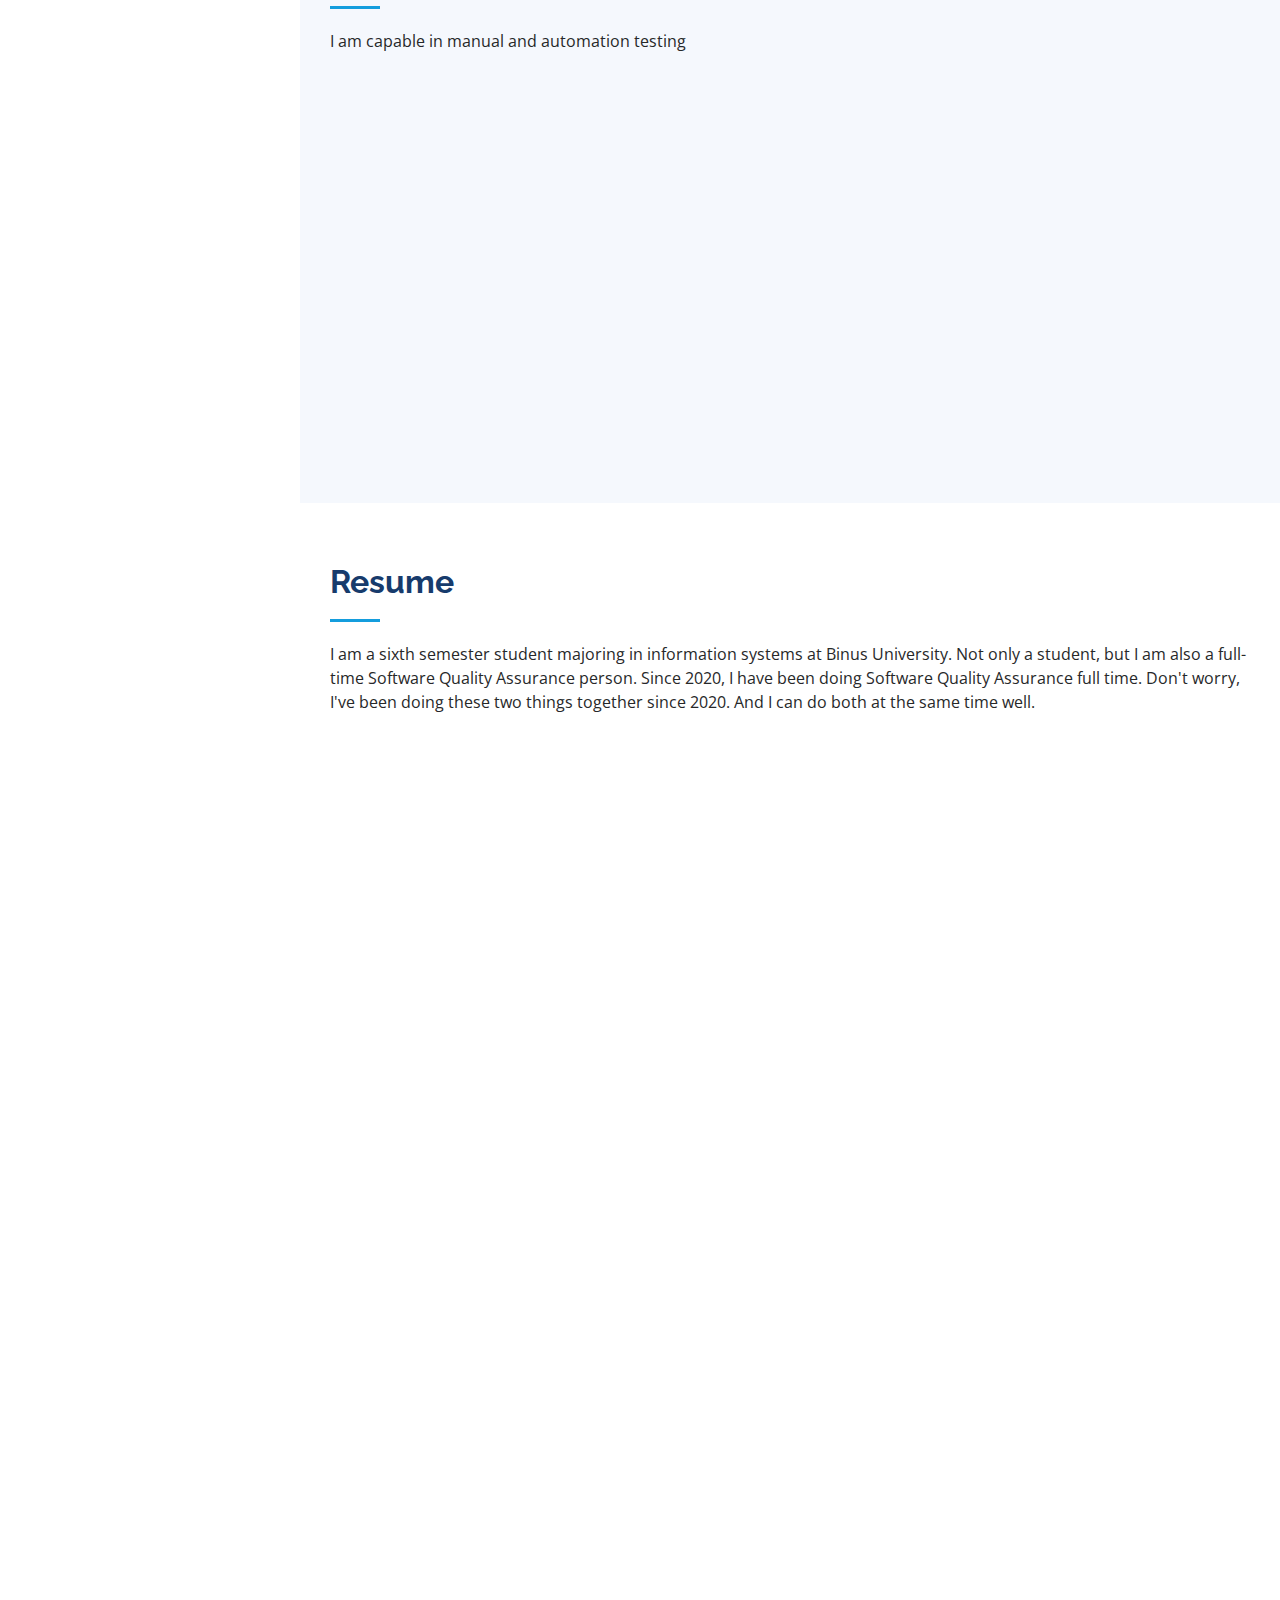
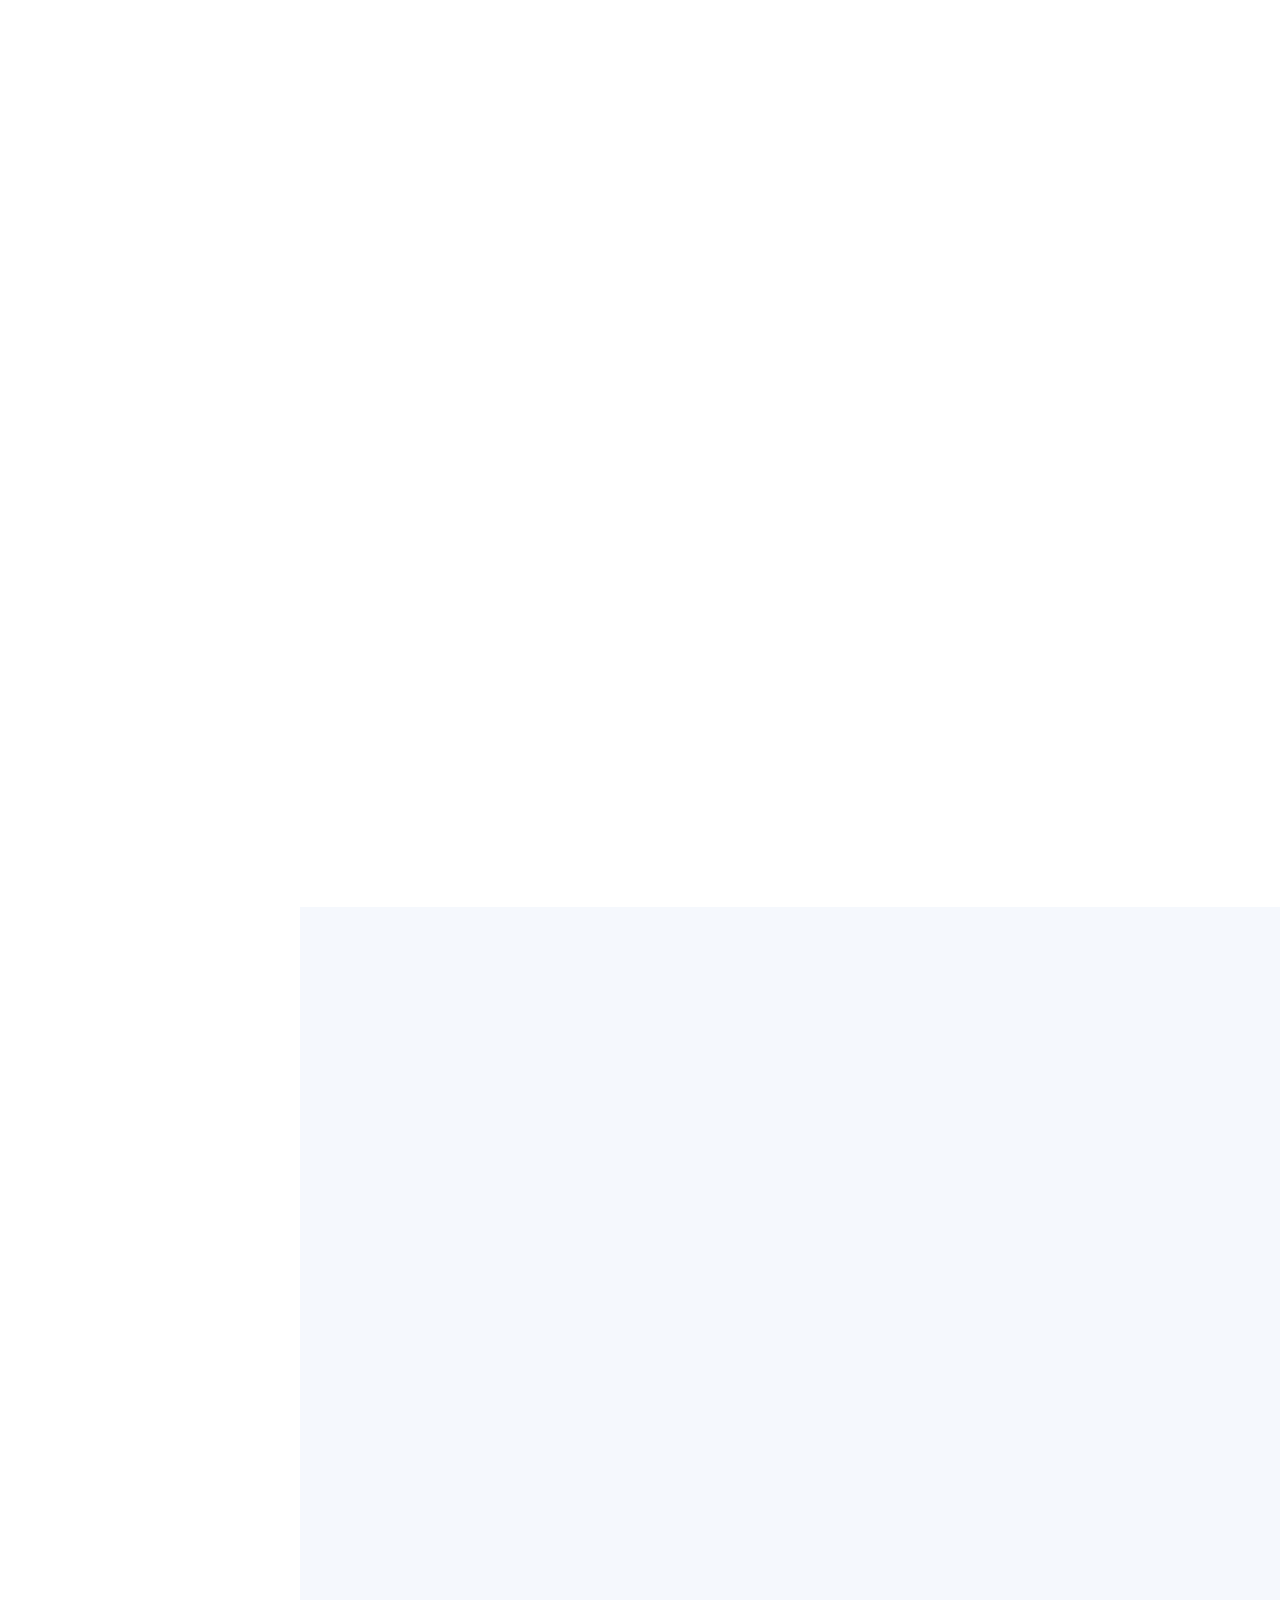
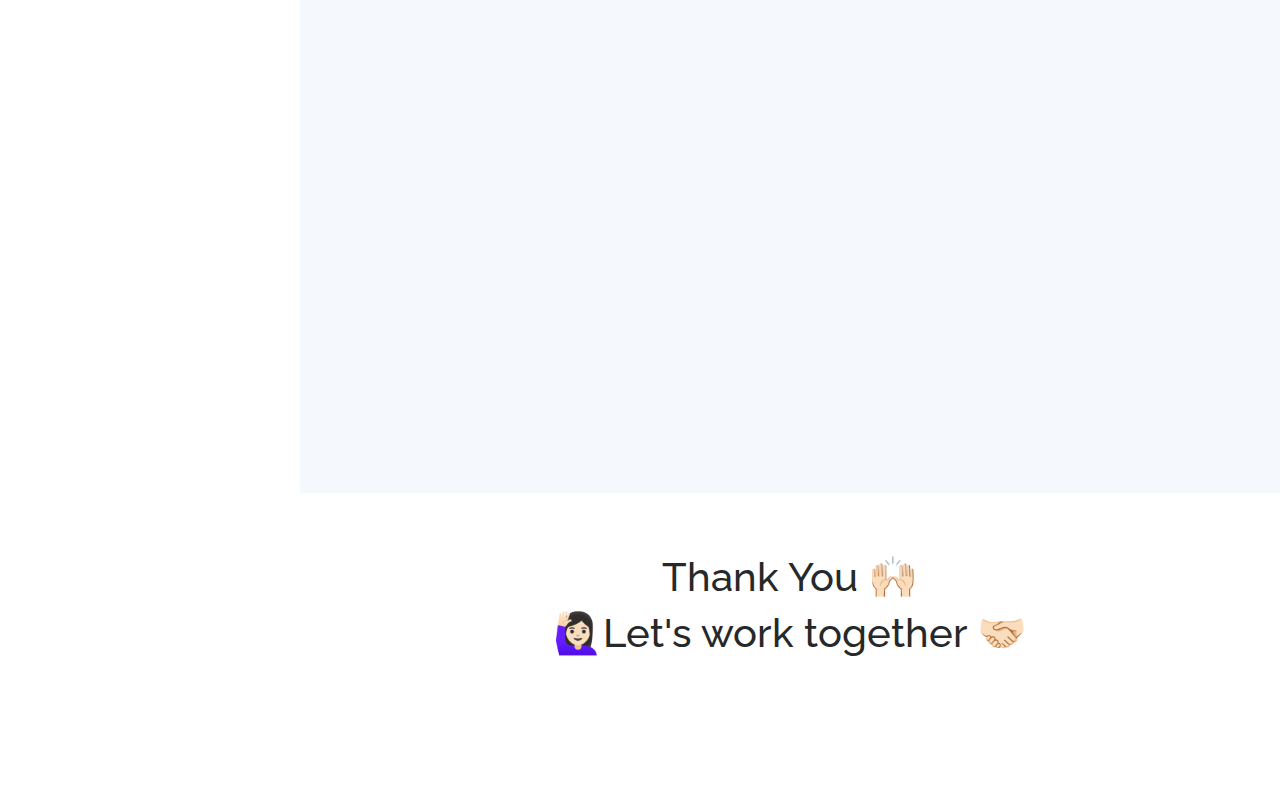
==== commit 0da15993: "refactor code" ====
--- a/index.html
+++ b/index.html
@@ -90,7 +90,7 @@
           
           <div class="row">
             <div class="col-lg-4" data-aos="fade-right">
-              <img src="assets/img/profile-img.jpg" class="img-fluid" alt="">
+              <img src="assets/img/profile-img2.jpg" class="img-fluid" alt="">
             </div>
             <div class="col-lg-8 pt-4 pt-lg-0 content" data-aos="fade-left">
               <h3>Software Quality Assurance</h3>
@@ -102,7 +102,7 @@
               <div class="row">
                 <div class="col-lg-7">
                   <ul>
-                    <li><i class="bi bi-chevron-right"></i> <strong>Website:</strong> <span>https://anisanursekararum.github.io</span></li>
+                    <li><i class="bi bi-chevron-right"></i> <strong>Website:</strong> <span>anisanursekararum.github.io</span></li>
                     <li><i class="bi bi-chevron-right"></i> <strong>Email:</strong> <span>anisanursekararum@gmail.com</span></li>
                     <li><i class="bi bi-chevron-right"></i> <strong>City:</strong> <span>Kediri, East Java, Indonesia</span></li>
                   </ul>
@@ -118,7 +118,7 @@
               <br>
               <div class="row">
                 <div class="col-lg-12">
-                  <a href="https://drive.google.com/file/d/1Xn_n5nT81J3dFnVlrMKzhooLHJ2aSXxR/view?usp=sharing">
+                  <a href="https://drive.google.com/file/d/1UPjS2v7XI4zmJBYpSfRaUOPyZ64pLf4u/view?usp=sharing">
                     <button type="button" class="btn btn-outline-primary col-lg-12">
                       <strong>Download My Resume  </strong> 
                       <i class="bi bi-download"></i>              
@@ -178,7 +178,7 @@
                 </div>
               </div>              
               <div class="progress">
-                <span class="skill">Exploratory Testing <i class="val">100%</i></span>
+                <span class="skill">Katalon <i class="val">88%</i></span>
                 <div class="progress-bar-wrap">
                   <div class="progress-bar" role="progressbar" aria-valuenow="100" aria-valuemin="0" aria-valuemax="100"></div>
                 </div>
@@ -187,7 +187,7 @@
             
             <div class="col-lg-6" data-aos="fade-up" data-aos-delay="100">              
               <div class="progress">
-                <span class="skill">Selenium WebDriver UI<i class="val">95%</i></span>
+                <span class="skill">Selenium WebDriver WebUI<i class="val">95%</i></span>
                 <div class="progress-bar-wrap">
                   <div class="progress-bar" role="progressbar" aria-valuenow="95" aria-valuemin="0" aria-valuemax="100"></div>
                 </div>
@@ -199,7 +199,7 @@
                 </div>
               </div>              
               <div class="progress">
-                <span class="skill">Cypress<i class="val">80%</i></span>
+                <span class="skill">Cypress<i class="val">88%</i></span>
                 <div class="progress-bar-wrap">
                   <div class="progress-bar" role="progressbar" aria-valuenow="80" aria-valuemin="0" aria-valuemax="100"></div>
                 </div>
@@ -235,7 +235,7 @@
           
           <div class="section-title">
             <h2>Resume</h2>
-            <p>I am a sixth-semester information systems major at Binus University. Not only a student, but I am also a full-time Software Quality Assurance. Since 2020, I have been doing fulltime Software Quality Assurance.</p>
+            <p>I am a sixth semester student majoring in information systems at Binus University. Not only a student, but I am also a full-time Software Quality Assurance person. Since 2020, I have been doing Software Quality Assurance full time. Don't worry, I've been doing these two things together since 2020. And I can do both at the same time well.</p>
           </div>
           
           <div class="row">
@@ -247,10 +247,21 @@
                 <p><em>Binus University</em></p>
                 <ul>
                   <li>I took an online class, so it doesn't interfere with my work</li>
-                  <li>Current GPA 3.93/4.00</li>
+                  <li>Current GPA 3.92/4.00</li>
                   <li>Majoring in Information System</li>
-                  <li>Program Kredensial Mikro Mahasiswa Indonesia (KMMI) <i>kemendikbud program </i> - Social Media Specialist, final score : 92/100</li>
-                  <li>Google Developer Students Club Core Team</li>
+                  <li>Outstanding Student for the Assessment Period encompassing the Odd Semester 2021/2022 and the Even Semester 2021/2022</li>
+                  <li>Google Developer Students Club Core Team for Public Relation</li>
+                  <li>Program Kredensial Mikro Mahasiswa Indonesia (KMMI) <i>KEMENDIKBUD Program </i> - Social Media Specialist, final score : 92/100</li>
+                </ul>
+              </div>
+              <div class="resume-item">
+                <h4>Bootcamp QA Intermediate</h4>
+                <h5>Aug 2023 – Sept 2023</h5>
+                <p><em>SanberCode</em></p>
+                <ul>
+                  <li>Learned about WebUI build automation testing using Cypress and Katalon</li>
+                  <li>Build automation testing mobile using WebDriverIO</li>
+                  <li>Deepening related to fundamental testing, strategy testing, and test matrix</li>
                 </ul>
               </div>
               <div class="resume-item">
@@ -425,6 +436,16 @@
                 </div>
               </div>
             </div>
+
+            <div class="col-lg-4 col-md-6 portfolio-item filter-automation-testing">
+              <div class="portfolio-wrap">
+                <img src="assets/img/portfolio/portofolio-github-6.png" class="img-fluid" alt="">
+                <div class="portfolio-links">
+                  <a href="assets/img/portfolio/portofolio-github-6.png" data-gallery="portfolioGallery" class="portfolio-lightbox" title="WebShopCypress "><i class="bx bx-plus"></i></a>
+                  <a href="portfolio-details-github4.html" title="More Details"><i class="bx bx-link"></i></a>
+                </div>
+              </div>
+            </div>
             
             <div class="col-lg-4 col-md-6 portfolio-item filter-manual-testing">
               <div class="portfolio-wrap">
@@ -432,6 +453,26 @@
                 <div class="portfolio-links">
                   <a href="assets/img/portfolio/portofolio-postman2.png" data-gallery="portfolioGallery" class="portfolio-lightbox" title="API Testing Using Postman"><i class="bx bx-plus"></i></a>
                   <a href="portfolio-details-postman1.html" title="More Details"><i class="bx bx-link"></i></a>
+                </div>
+              </div>
+            </div>
+
+            <div class="col-lg-4 col-md-6 portfolio-item filter-automation-testing">
+              <div class="portfolio-wrap">
+                <img src="assets/img/portfolio/portofolio-github-8.png" class="img-fluid" alt="">
+                <div class="portfolio-links">
+                  <a href="assets/img/portfolio/portofolio-github-8.png" data-gallery="portfolioGallery" class="portfolio-lightbox" title="CURAWebUICypress"><i class="bx bx-plus"></i></a>
+                  <a href="portfolio-details-github5.html" title="More Details"><i class="bx bx-link"></i></a>
+                </div>
+              </div>
+            </div>
+
+            <div class="col-lg-4 col-md-6 portfolio-item filter-automation-testing">
+              <div class="portfolio-wrap">
+                <img src="assets/img/portfolio/portofolio-github-11.png" class="img-fluid" alt="">
+                <div class="portfolio-links">
+                  <a href="assets/img/portfolio/portofolio-github-11.png" data-gallery="portfolioGallery" class="portfolio-lightbox" title="Demoblaze Katalon"><i class="bx bx-plus"></i></a>
+                  <a href="portfolio-details-github6.html" title="More Details"><i class="bx bx-link"></i></a>
                 </div>
               </div>
             </div>
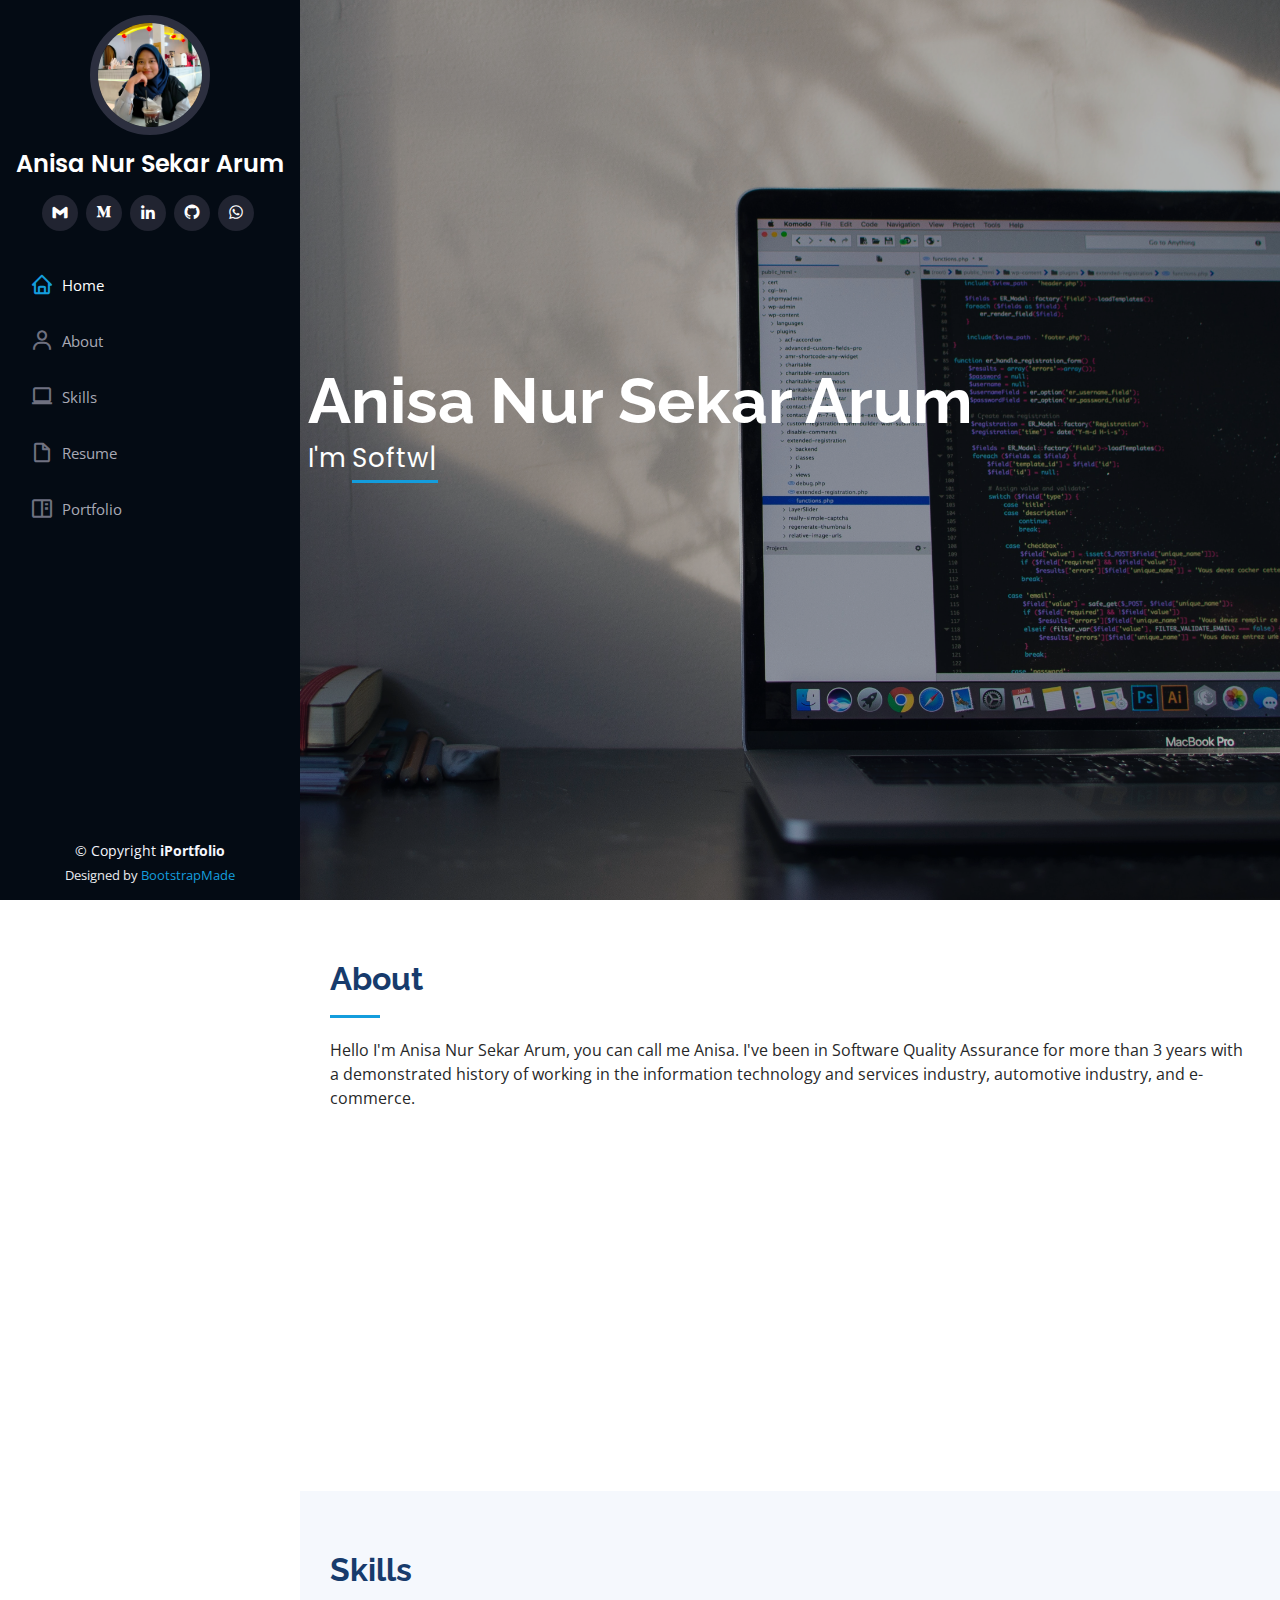
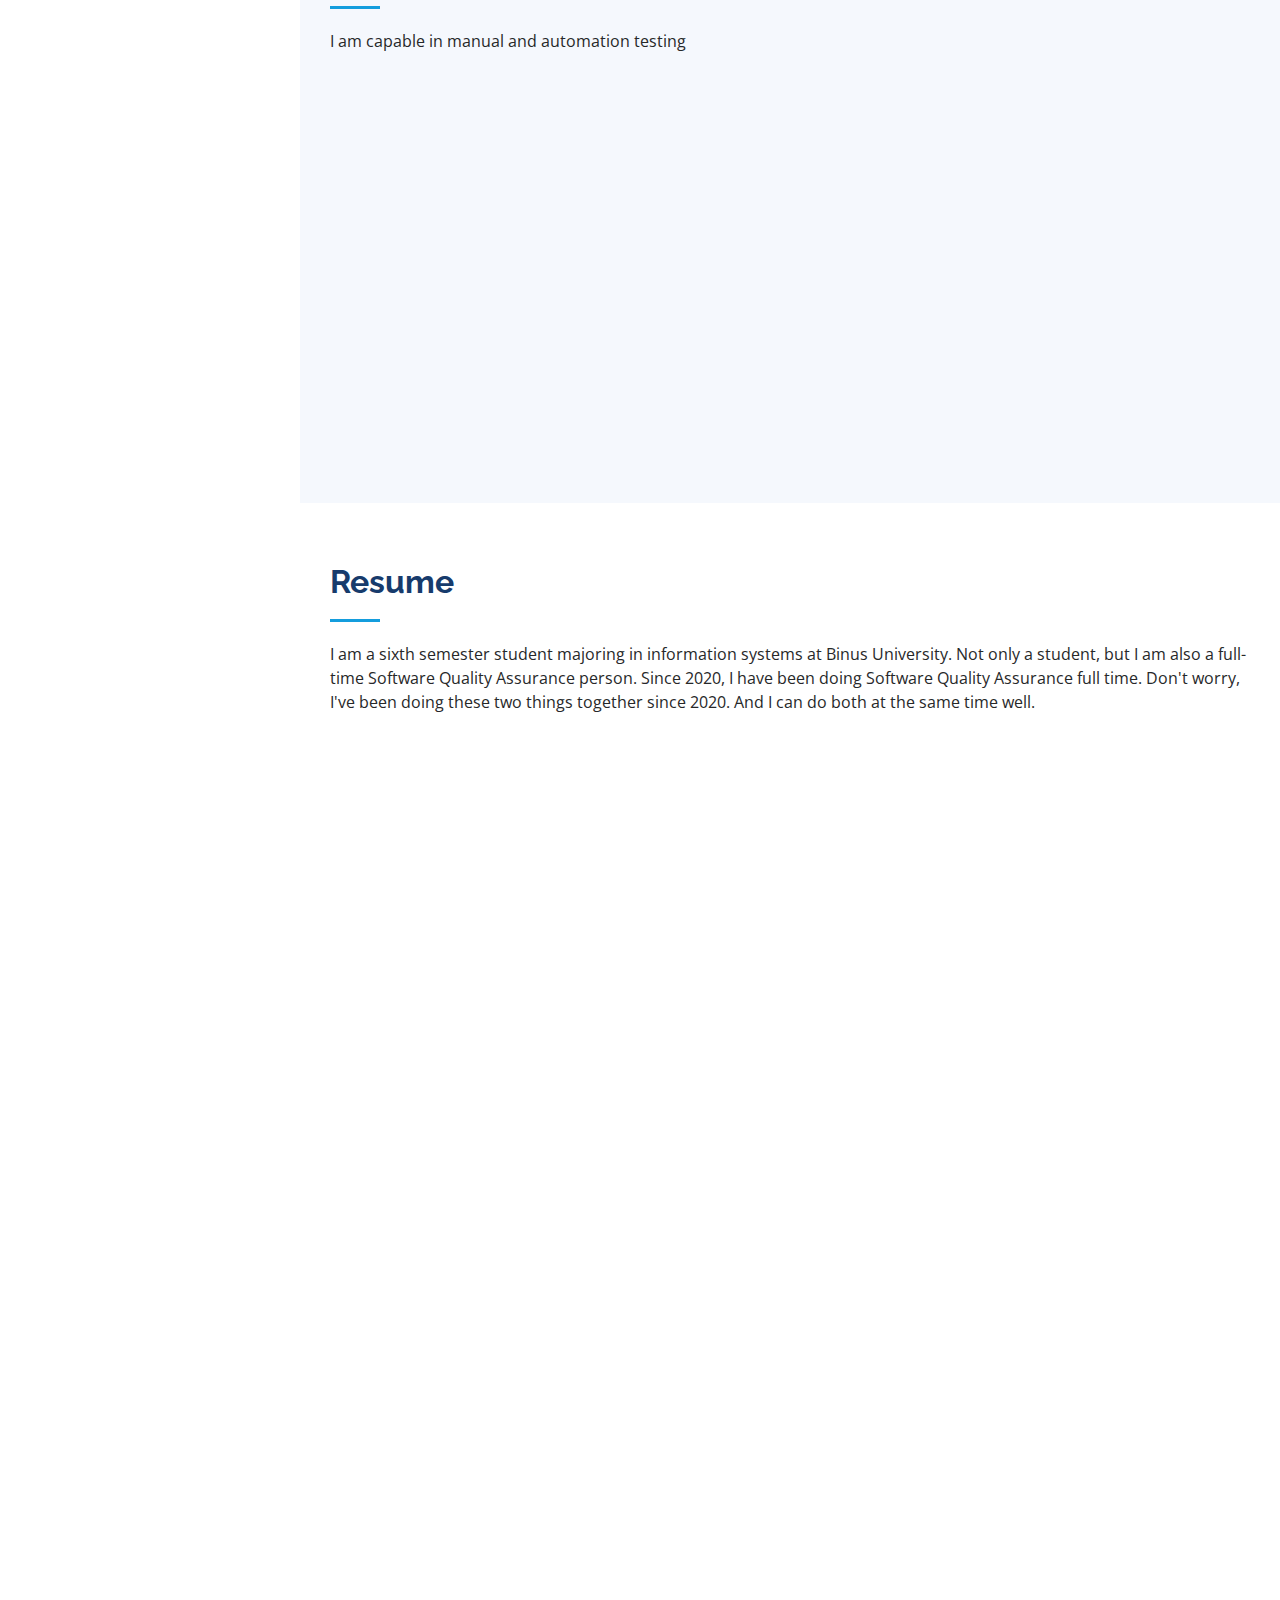
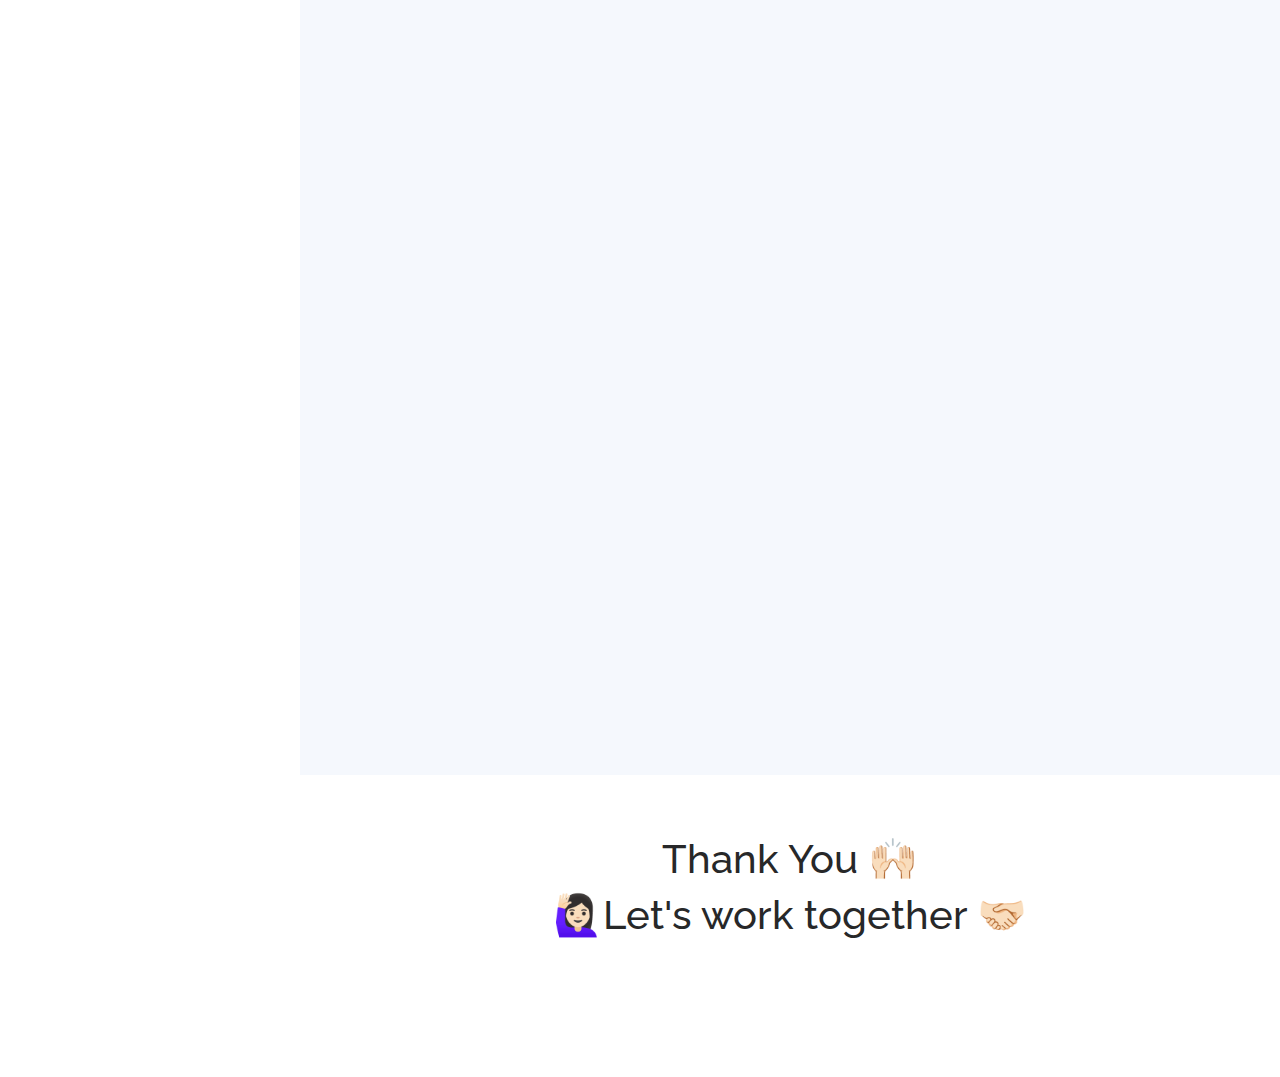
==== commit ee835895: "update professional experience" ====
--- a/index.html
+++ b/index.html
@@ -286,8 +286,17 @@
             <div class="col-lg-6" data-aos="fade-up" data-aos-delay="100">
               <h3 class="resume-title">Professional Experience</h3>
               <div class="resume-item">
+                <h4>QA Tester and QA Mentor</h4>
+                <h5>Sept 2023 - Present</h5>
+                <p><em><strong>Freelance</strong> - Remote</em></p>
+                <ul>
+                  <li>Developed comprehensive quality assurance materials covering basic principles of QA, GIT flow, and automation testing</li>
+                  <li>Perform manual regression testing on various government and private sectors</li>
+                </ul>
+              </div>
+              <div class="resume-item">
                 <h4>Software Quality Assurance</h4>
-                <h5>Sep 2021 - Present</h5>
+                <h5>Sept 2021 - Sept 2023</h5>
                 <p><em><strong>Nawa Data Solutions Placement Astra International</strong> - Jakarta Utara (Remote)</em></p>
                 <ul>
                   <li>Successfully handle several project at the same time with no major bugs and live production</li>
@@ -436,7 +445,7 @@
                 </div>
               </div>
             </div>
-
+            
             <div class="col-lg-4 col-md-6 portfolio-item filter-automation-testing">
               <div class="portfolio-wrap">
                 <img src="assets/img/portfolio/portofolio-github-6.png" class="img-fluid" alt="">
@@ -456,7 +465,7 @@
                 </div>
               </div>
             </div>
-
+            
             <div class="col-lg-4 col-md-6 portfolio-item filter-automation-testing">
               <div class="portfolio-wrap">
                 <img src="assets/img/portfolio/portofolio-github-8.png" class="img-fluid" alt="">
@@ -466,7 +475,7 @@
                 </div>
               </div>
             </div>
-
+            
             <div class="col-lg-4 col-md-6 portfolio-item filter-automation-testing">
               <div class="portfolio-wrap">
                 <img src="assets/img/portfolio/portofolio-github-11.png" class="img-fluid" alt="">
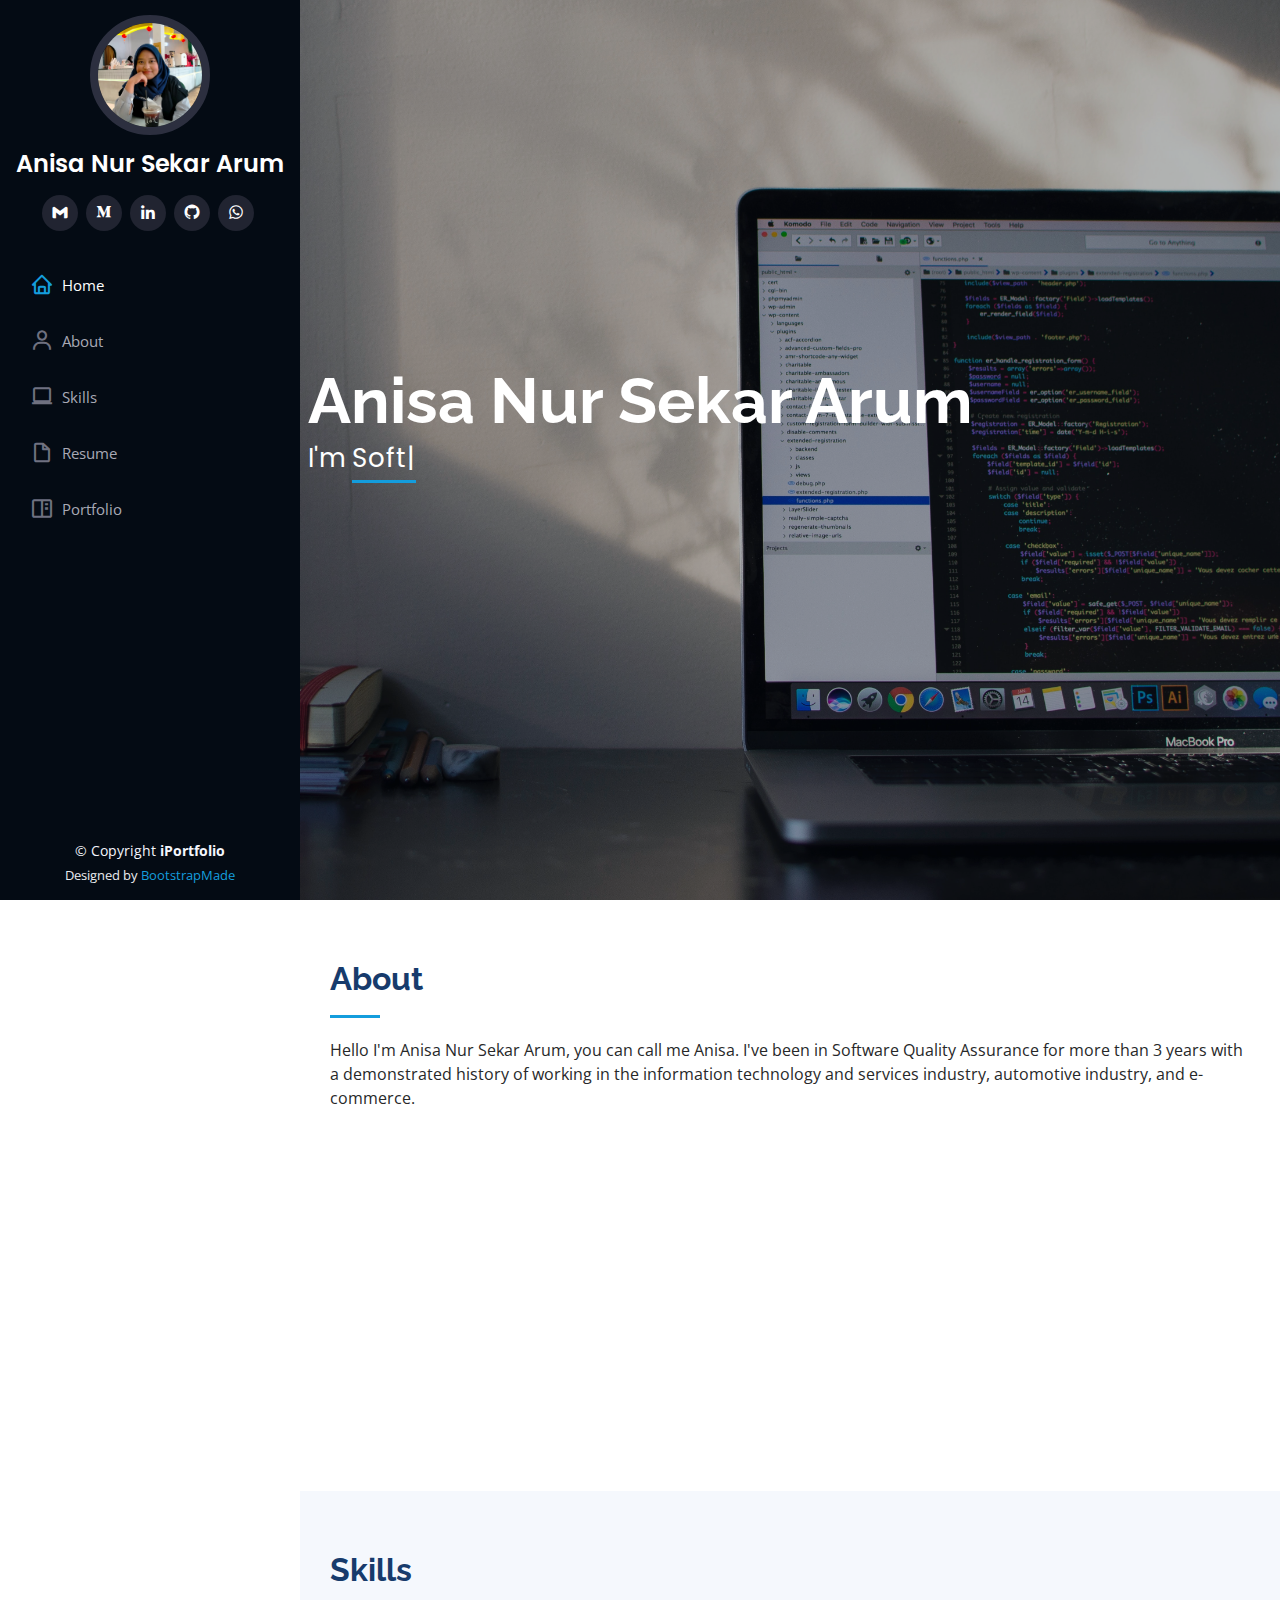
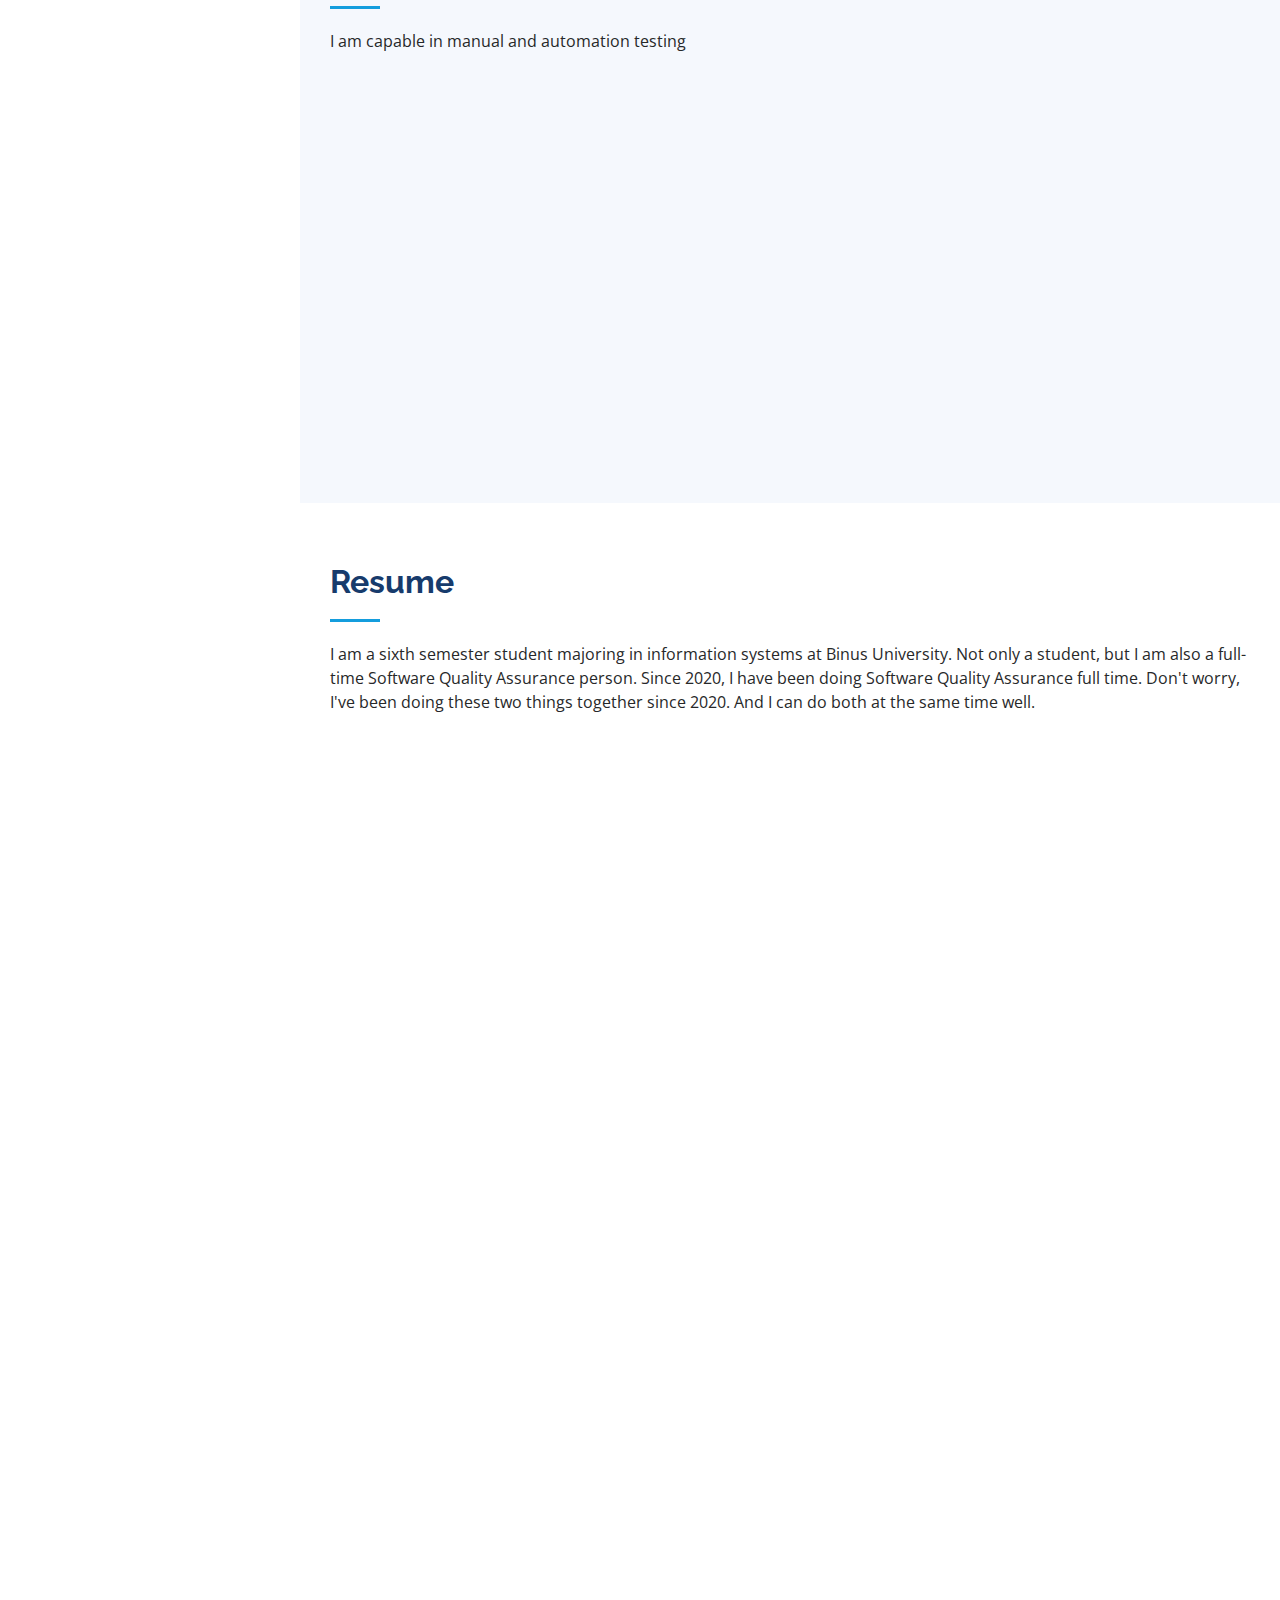
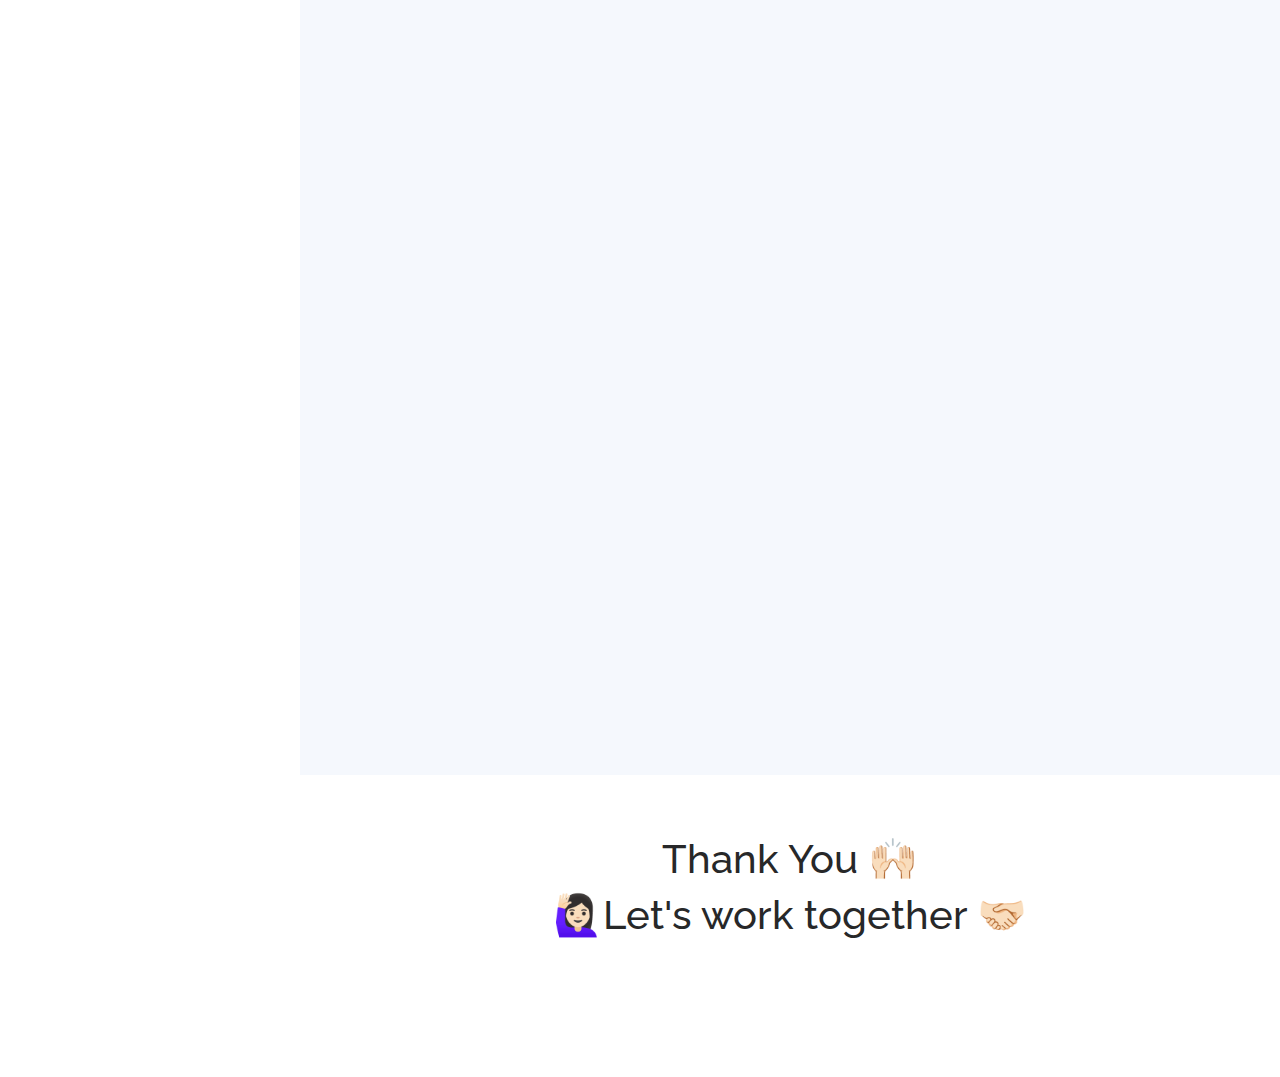
==== commit bfbbbde0: "update CV url" ====
--- a/index.html
+++ b/index.html
@@ -118,7 +118,7 @@
               <br>
               <div class="row">
                 <div class="col-lg-12">
-                  <a href="https://drive.google.com/file/d/1UPjS2v7XI4zmJBYpSfRaUOPyZ64pLf4u/view?usp=sharing">
+                  <a href="https://drive.google.com/file/d/1WR3CMppzzC55W0QwE91sxdoS37tuHhQi/view?usp=sharing">
                     <button type="button" class="btn btn-outline-primary col-lg-12">
                       <strong>Download My Resume  </strong> 
                       <i class="bi bi-download"></i>              
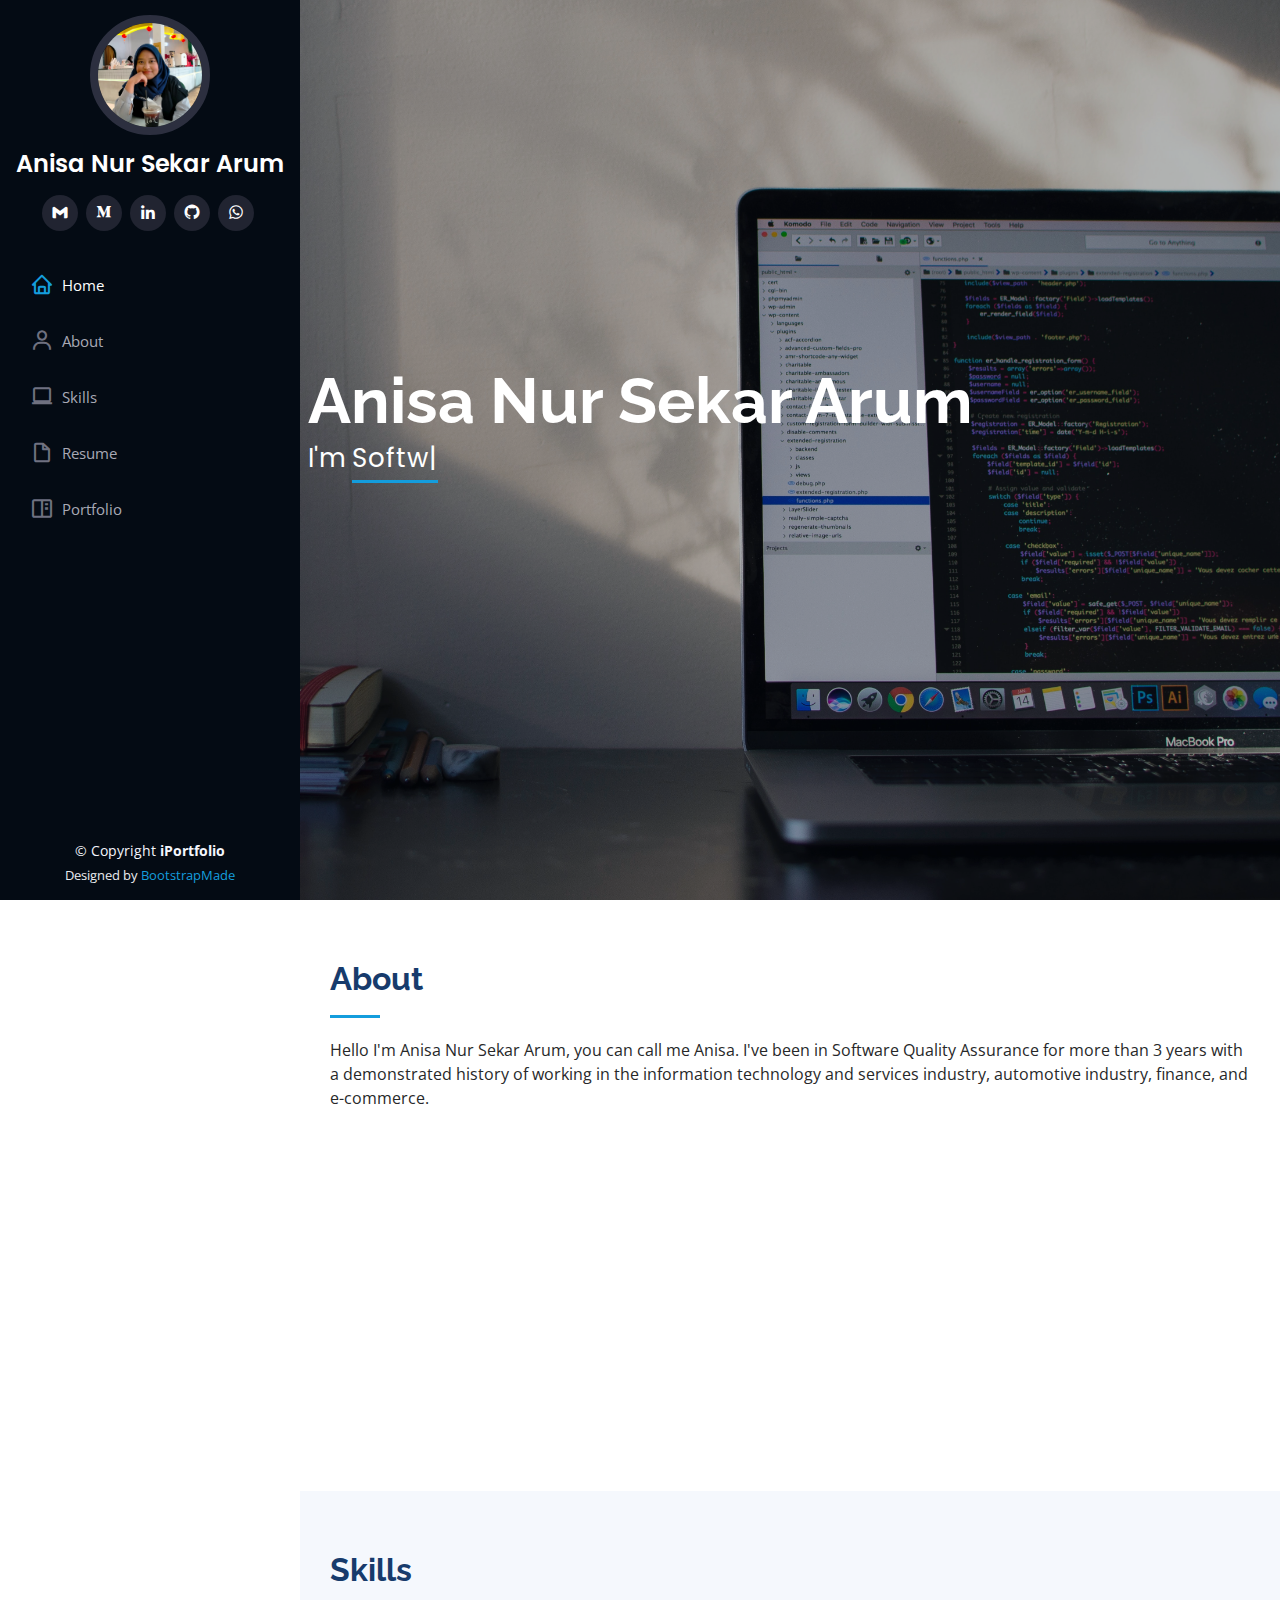
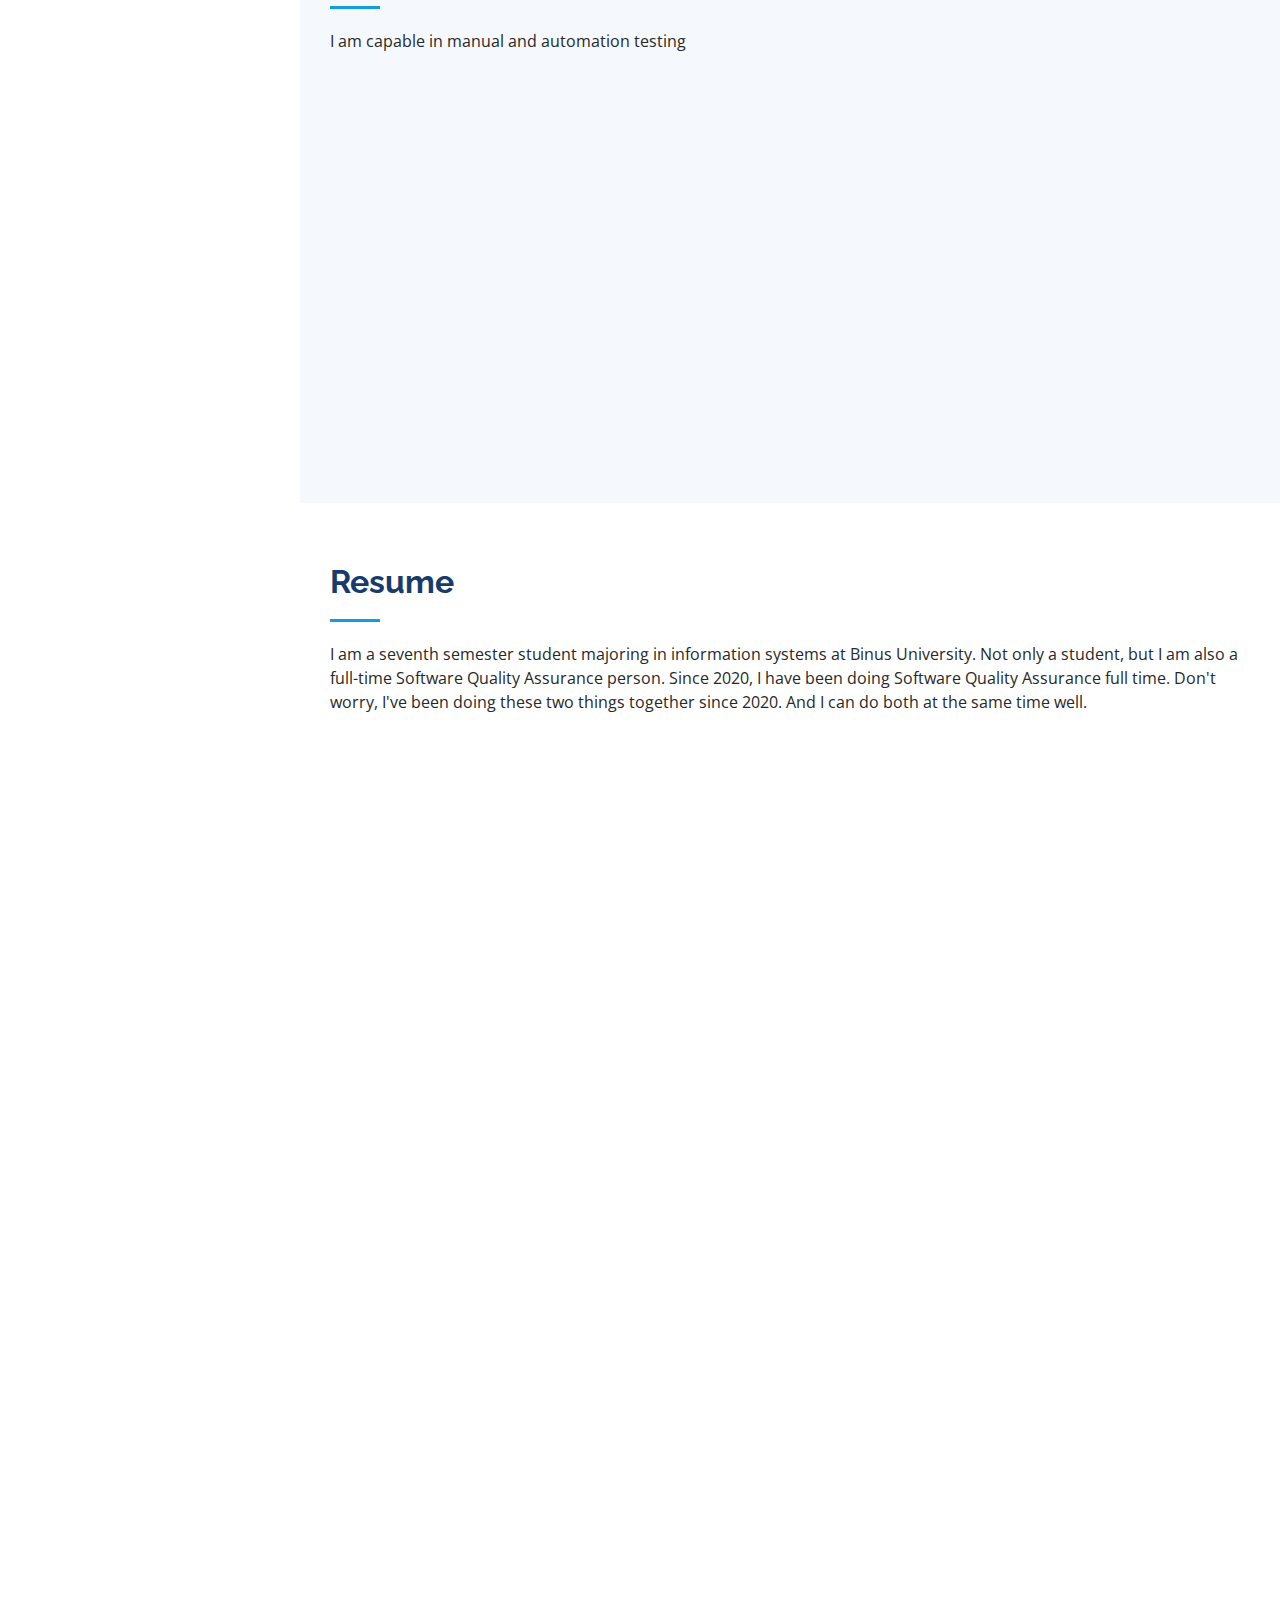
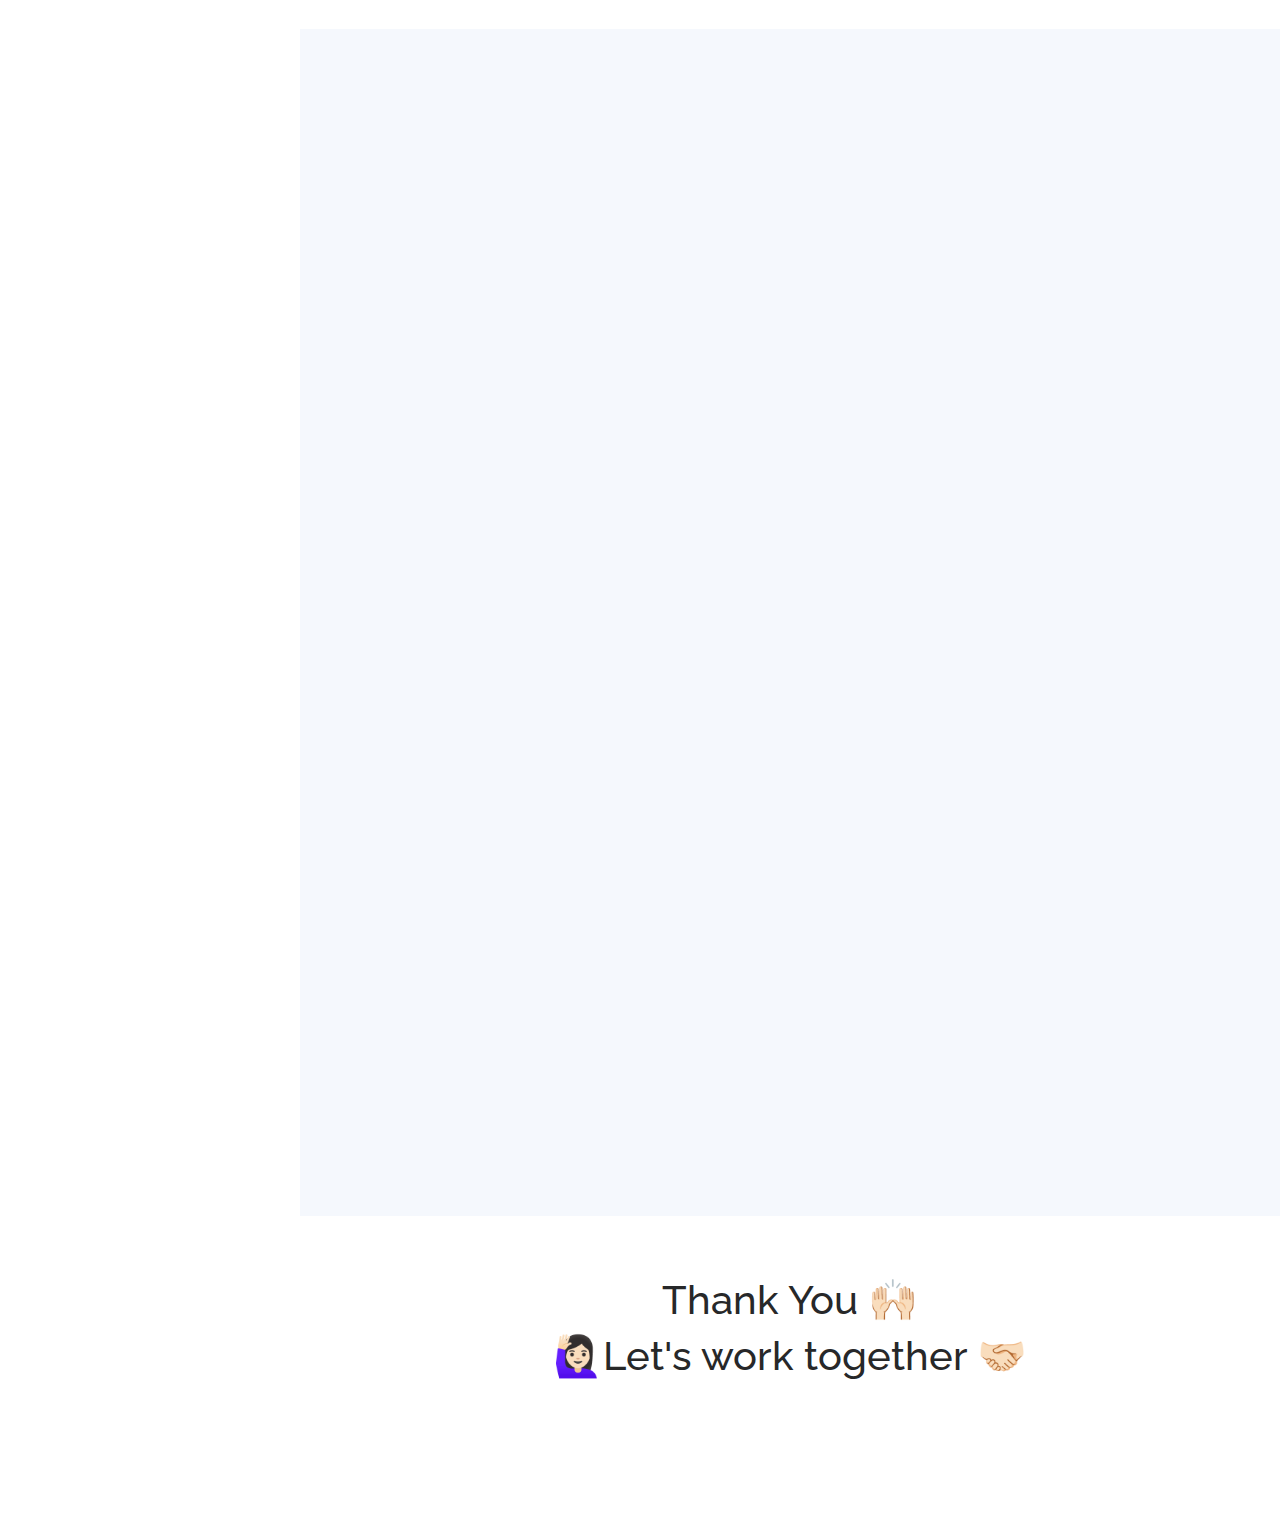
==== commit 9f5df80c: "update resume" ====
--- a/index.html
+++ b/index.html
@@ -85,7 +85,7 @@
           
           <div class="section-title">
             <h2>About</h2>
-            <p>Hello I'm Anisa Nur Sekar Arum, you can call me Anisa. I've been in Software Quality Assurance for more than 3 years with a demonstrated history of working in the information technology and services industry, automotive industry, and e-commerce.</p>
+            <p>Hello I'm Anisa Nur Sekar Arum, you can call me Anisa. I've been in Software Quality Assurance for more than 3 years with a demonstrated history of working in the information technology and services industry, automotive industry, finance, and e-commerce.</p>
           </div>
           
           <div class="row">
@@ -118,7 +118,7 @@
               <br>
               <div class="row">
                 <div class="col-lg-12">
-                  <a href="https://drive.google.com/file/d/1WR3CMppzzC55W0QwE91sxdoS37tuHhQi/view?usp=sharing">
+                  <a href="https://drive.google.com/file/d/1o2GivIE-RB3s7ipMEfW9m1cEMYqTLksh/view?usp=sharing">
                     <button type="button" class="btn btn-outline-primary col-lg-12">
                       <strong>Download My Resume  </strong> 
                       <i class="bi bi-download"></i>              
@@ -235,7 +235,7 @@
           
           <div class="section-title">
             <h2>Resume</h2>
-            <p>I am a sixth semester student majoring in information systems at Binus University. Not only a student, but I am also a full-time Software Quality Assurance person. Since 2020, I have been doing Software Quality Assurance full time. Don't worry, I've been doing these two things together since 2020. And I can do both at the same time well.</p>
+            <p>I am a seventh semester student majoring in information systems at Binus University. Not only a student, but I am also a full-time Software Quality Assurance person. Since 2020, I have been doing Software Quality Assurance full time. Don't worry, I've been doing these two things together since 2020. And I can do both at the same time well.</p>
           </div>
           
           <div class="row">
@@ -286,7 +286,20 @@
             <div class="col-lg-6" data-aos="fade-up" data-aos-delay="100">
               <h3 class="resume-title">Professional Experience</h3>
               <div class="resume-item">
-                <h4>QA Tester and QA Mentor</h4>
+                <h4>Software Development Engineer in Test </h4>
+                <h5>Feb 2024 - Present</h5>
+                <p><em><strong>Abishar Technologies Placement Moladin</strong> - Remote</em></p>
+                <ul>
+                  <li>Create test cases using Allure Report</li>
+                  <li>Testing manual on API using Postman related loan application</li>
+                  <li>Testing manual on mobile app</li>
+                  <li>Prepare data test during the testing process with modify data in database using SQL Query</li>
+                  <li>Managing task using JIRA and communicate with team using Slack</li>
+                  <li>Develop API automation using WebDriverIO Javascript with implementation POM</li>
+                </ul>
+              </div>
+              <div class="resume-item">
+                <h4>QA Tester and QA Facilitator</h4>
                 <h5>Sept 2023 - Present</h5>
                 <p><em><strong>Freelance</strong> - Remote</em></p>
                 <ul>
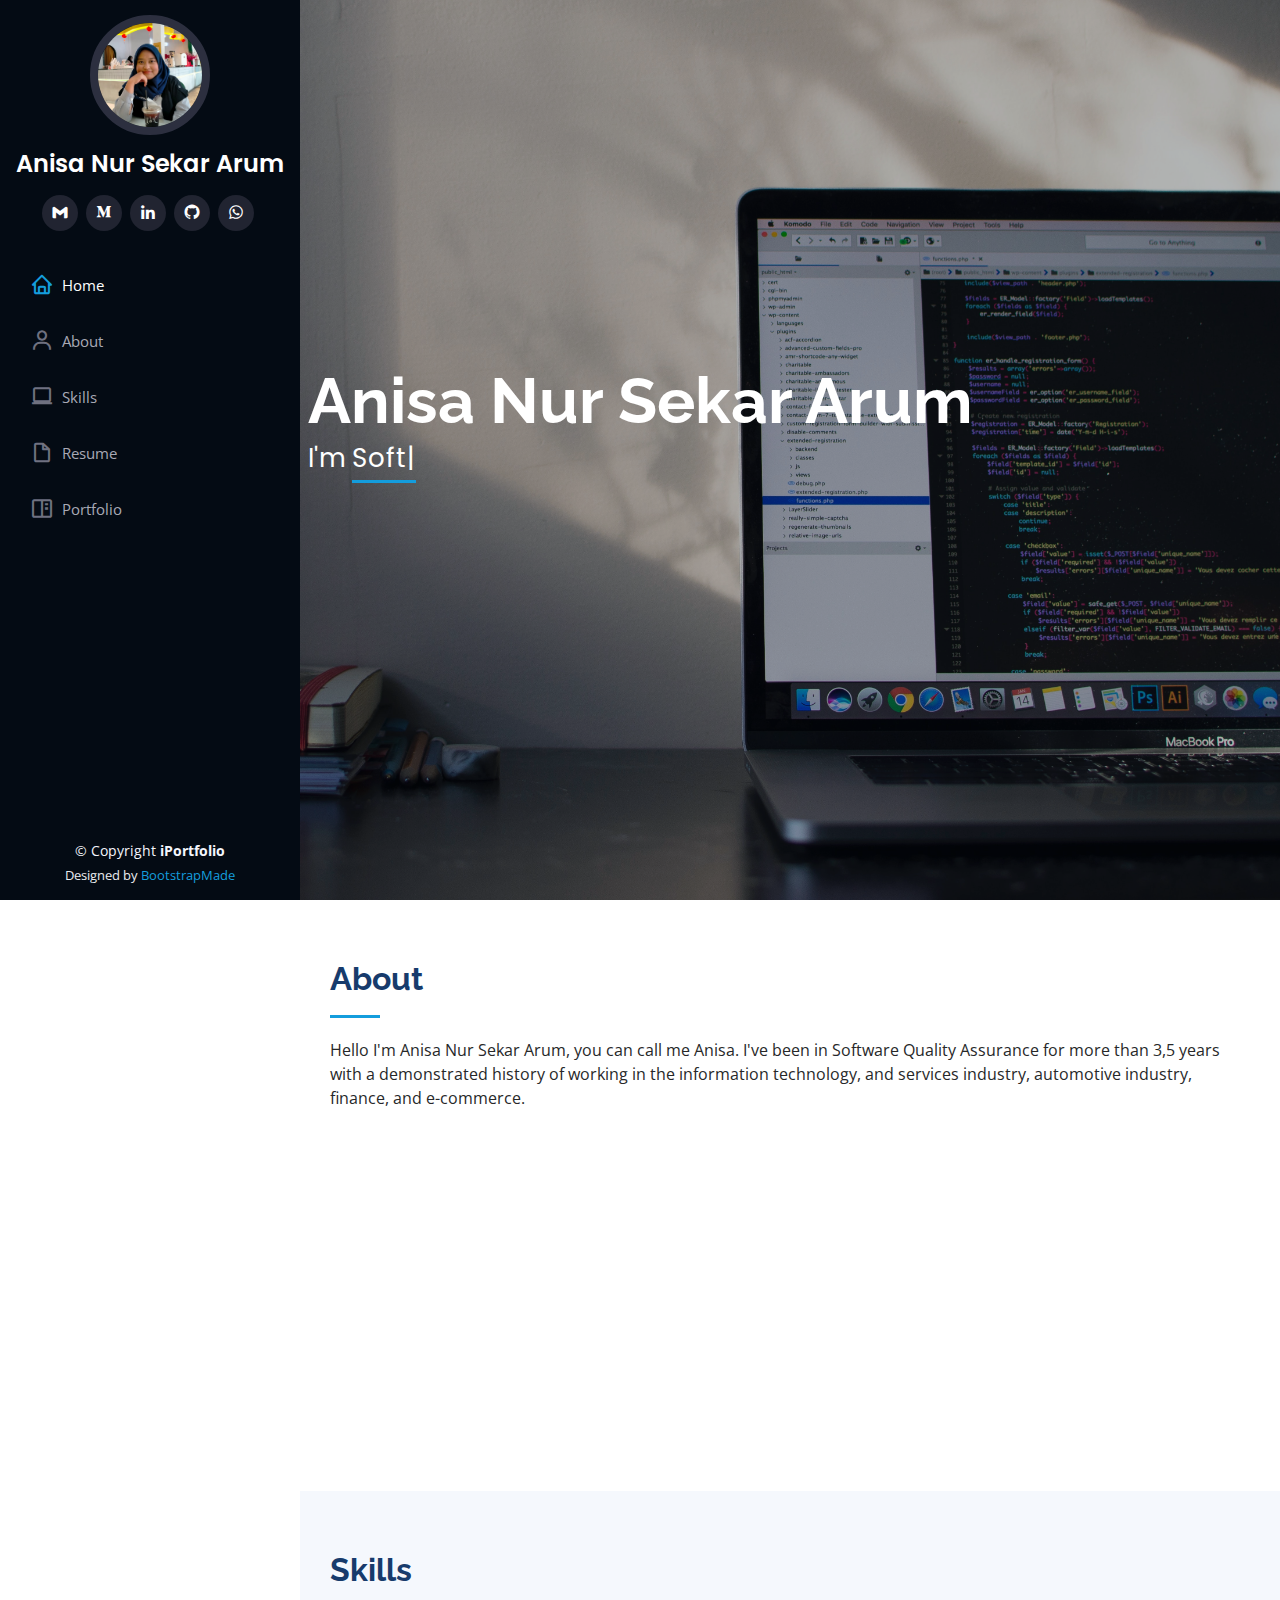
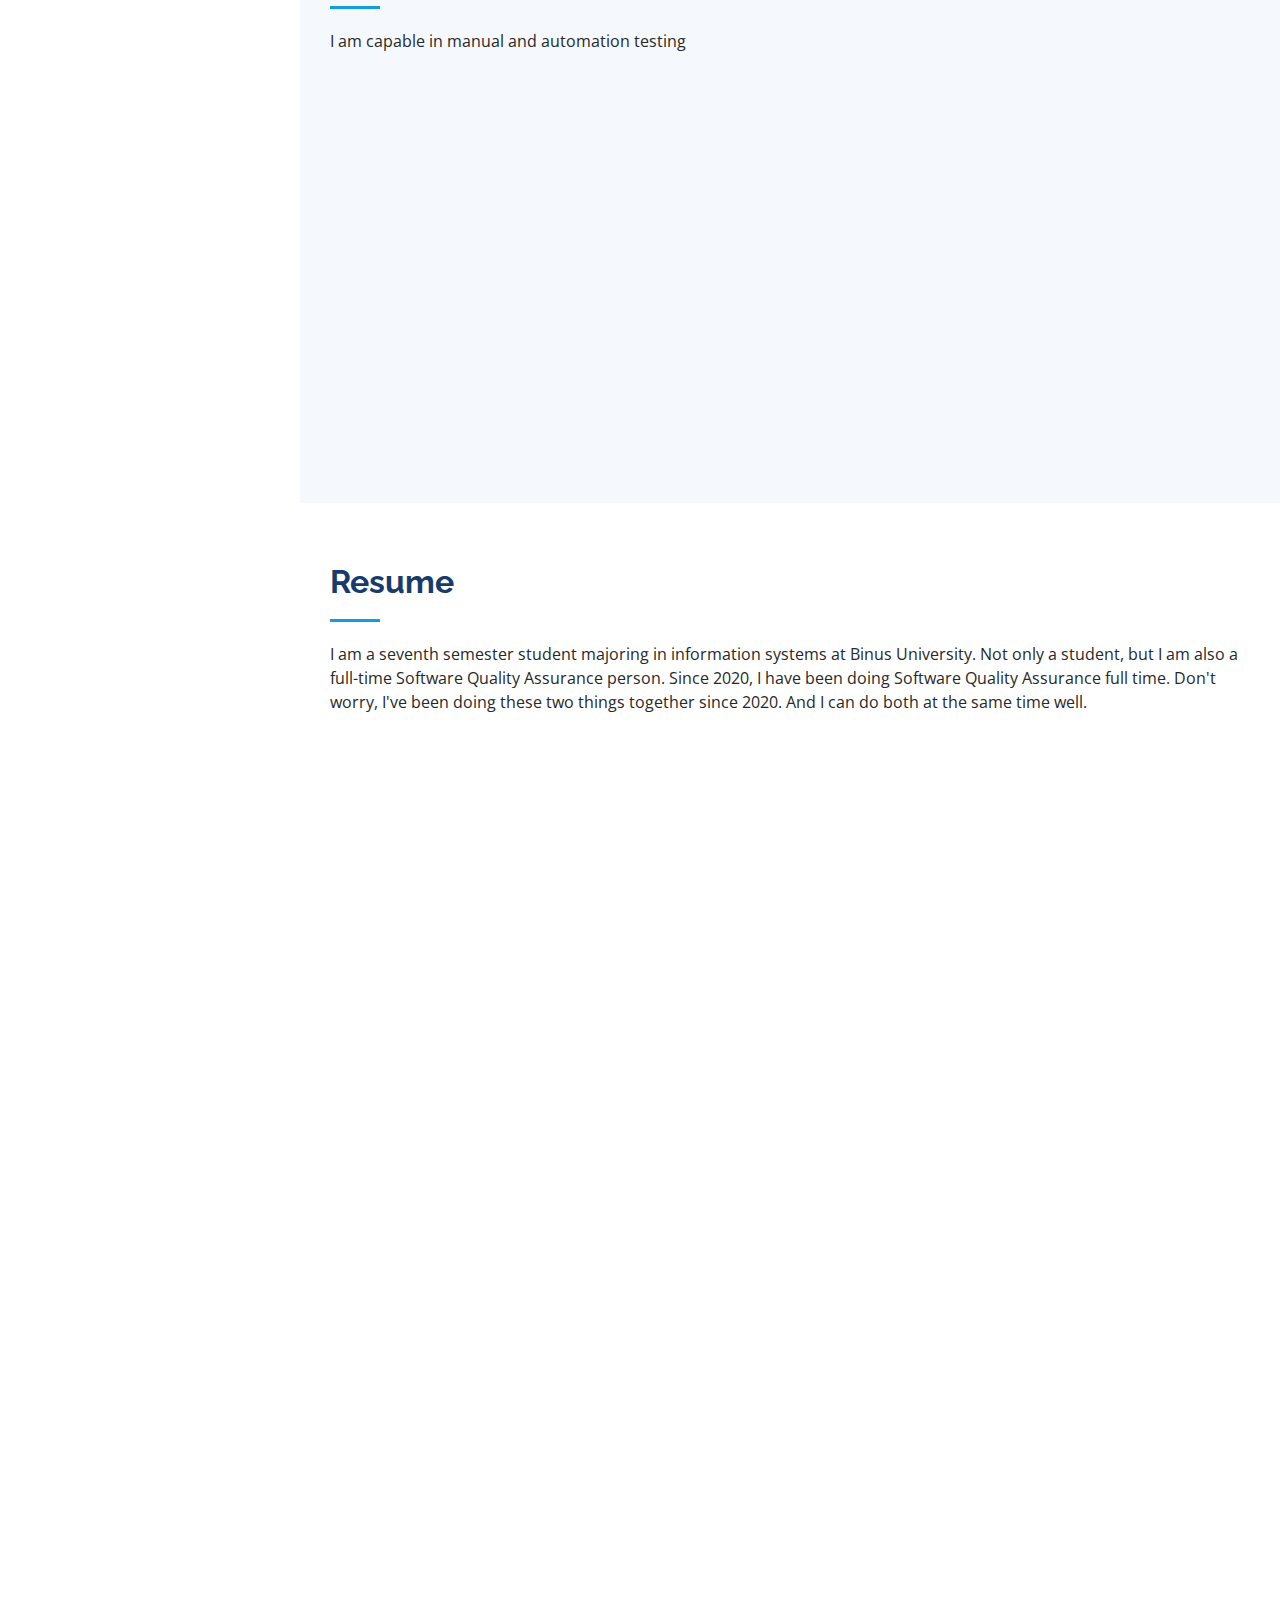
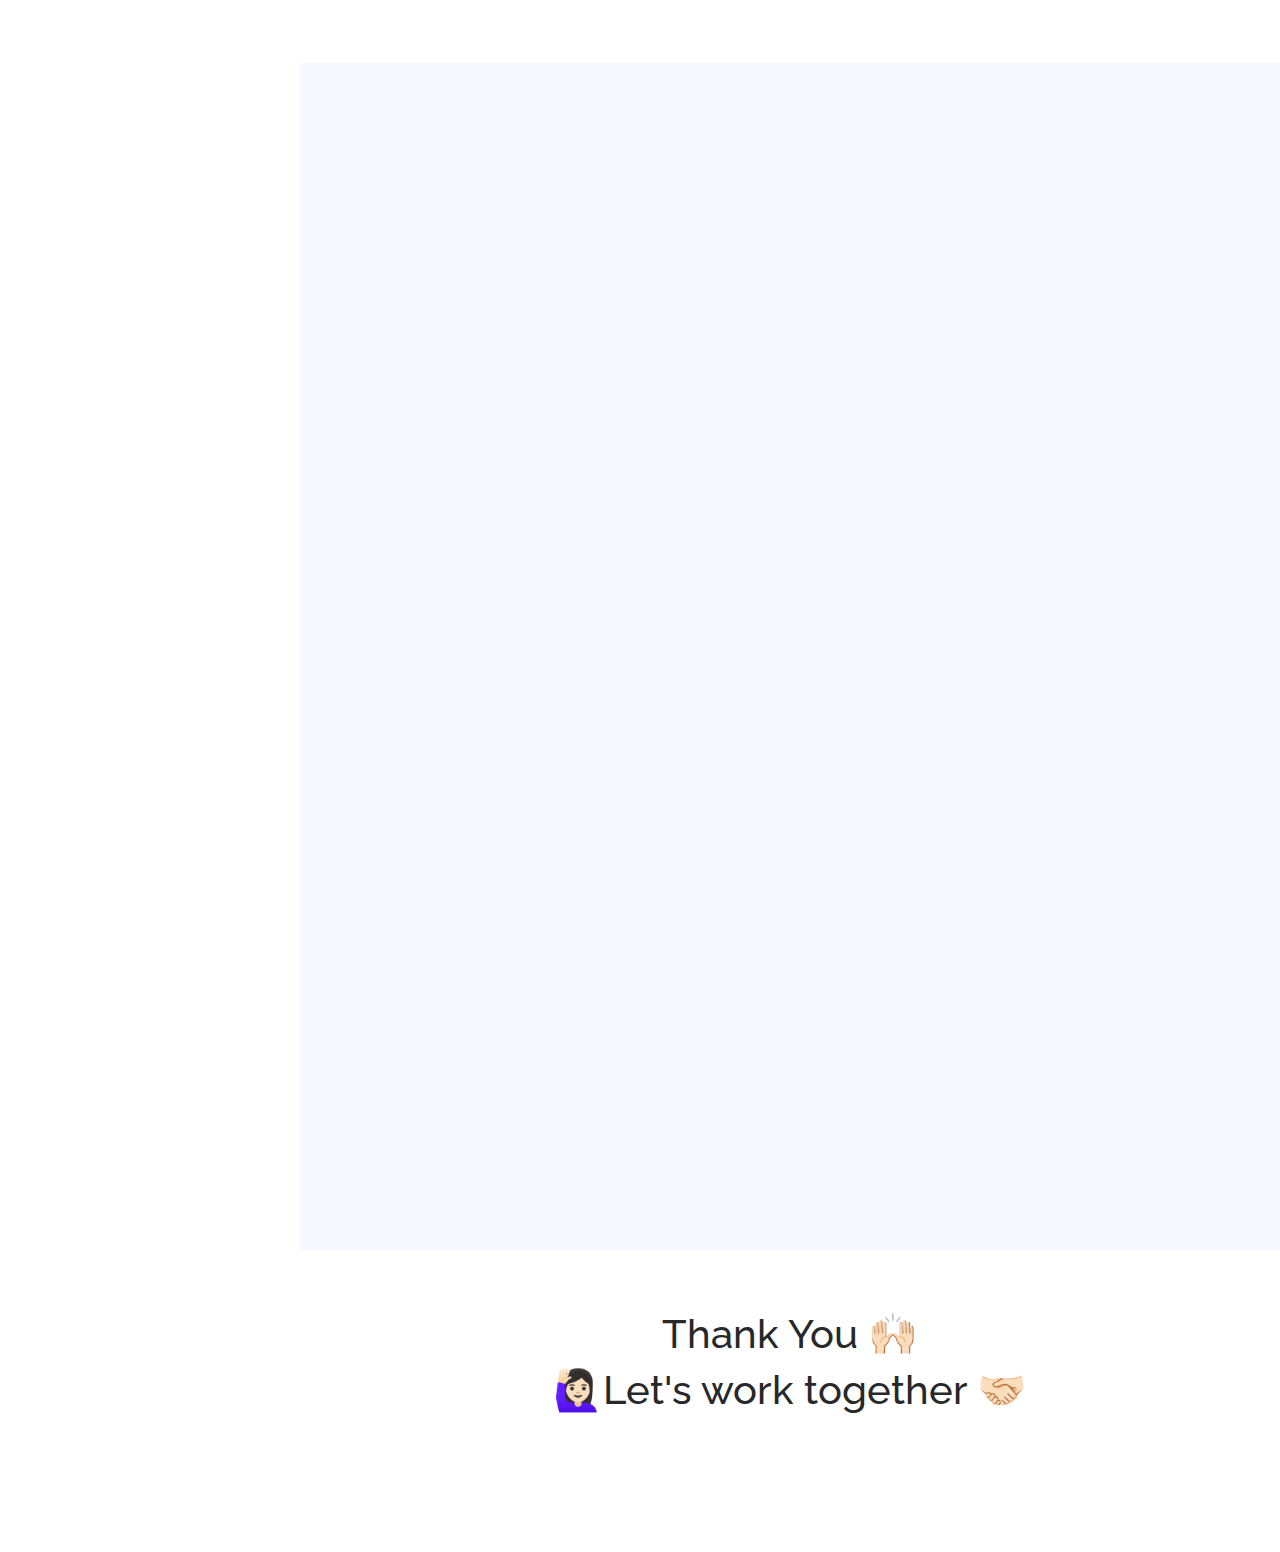
==== commit 27d28990: "update resume and skills" ====
--- a/index.html
+++ b/index.html
@@ -73,7 +73,7 @@
     <section id="hero" class="d-flex flex-column justify-content-center align-items-center">
       <div class="hero-container" data-aos="fade-in">
         <h1>Anisa Nur Sekar Arum</h1>
-        <p>I'm <span class="typed" data-typed-items="Software Quality Assurance, QA Engineer, QA Tester, Freelancer"></span></p>
+        <p>I'm <span class="typed" data-typed-items="Software Quality Assurance, Software Development Engineer In Test, QA Engineer, QA Tester, QA Analyst, Freelancer"></span></p>
       </div>
     </section><!-- End Hero -->
     
@@ -85,7 +85,7 @@
           
           <div class="section-title">
             <h2>About</h2>
-            <p>Hello I'm Anisa Nur Sekar Arum, you can call me Anisa. I've been in Software Quality Assurance for more than 3 years with a demonstrated history of working in the information technology and services industry, automotive industry, finance, and e-commerce.</p>
+            <p>Hello I'm Anisa Nur Sekar Arum, you can call me Anisa. I've been in Software Quality Assurance for more than 3,5 years with a demonstrated history of working in the information technology, and services industry, automotive industry, finance, and e-commerce.</p>
           </div>
           
           <div class="row">
@@ -154,7 +154,7 @@
                 </div>
               </div>              
               <div class="progress">
-                <span class="skill">GIT<i class="val">90%</i></span>
+                <span class="skill">GIT<i class="val">95%</i></span>
                 <div class="progress-bar-wrap">
                   <div class="progress-bar" role="progressbar" aria-valuenow="90" aria-valuemin="0" aria-valuemax="100"></div>
                 </div>
@@ -172,13 +172,13 @@
                 </div>
               </div>              
               <div class="progress">
-                <span class="skill">Manual Testing<i class="val">100%</i></span>
+                <span class="skill">Manual / Exploratory Testing<i class="val">100%</i></span>
                 <div class="progress-bar-wrap">
                   <div class="progress-bar" role="progressbar" aria-valuenow="100" aria-valuemin="0" aria-valuemax="100"></div>
                 </div>
               </div>              
               <div class="progress">
-                <span class="skill">Katalon <i class="val">88%</i></span>
+                <span class="skill">Allure Report <i class="val">88%</i></span>
                 <div class="progress-bar-wrap">
                   <div class="progress-bar" role="progressbar" aria-valuenow="100" aria-valuemin="0" aria-valuemax="100"></div>
                 </div>
@@ -187,7 +187,7 @@
             
             <div class="col-lg-6" data-aos="fade-up" data-aos-delay="100">              
               <div class="progress">
-                <span class="skill">Selenium WebDriver WebUI<i class="val">95%</i></span>
+                <span class="skill">Katalon<i class="val">85%</i></span>
                 <div class="progress-bar-wrap">
                   <div class="progress-bar" role="progressbar" aria-valuenow="95" aria-valuemin="0" aria-valuemax="100"></div>
                 </div>
@@ -205,7 +205,7 @@
                 </div>
               </div>
               <div class="progress">
-                <span class="skill">WebDriberIO <i class="val">80%</i></span>
+                <span class="skill">WebDriberIO <i class="val">90%</i></span>
                 <div class="progress-bar-wrap">
                   <div class="progress-bar" role="progressbar" aria-valuenow="80" aria-valuemin="0" aria-valuemax="100"></div>
                 </div>
@@ -217,7 +217,7 @@
                 </div>
               </div>              
               <div class="progress">
-                <span class="skill">Javascript<i class="val">90%</i></span>
+                <span class="skill">Javascript<i class="val">95%</i></span>
                 <div class="progress-bar-wrap">
                   <div class="progress-bar" role="progressbar" aria-valuenow="90" aria-valuemin="0" aria-valuemax="100"></div>
                 </div>
@@ -240,7 +240,7 @@
           
           <div class="row">
             <div class="col-lg-6" data-aos="fade-up">              
-              <h3 class="resume-title">Education</h3>
+              <h3 class="resume-title">Formal and Informal Education</h3>
               <div class="resume-item">
                 <h4>To Be Bachelor's Degree</h4>
                 <h5>Oct 2020 - Present</h5>
@@ -296,6 +296,7 @@
                   <li>Prepare data test during the testing process with modify data in database using SQL Query</li>
                   <li>Managing task using JIRA and communicate with team using Slack</li>
                   <li>Develop API automation using WebDriverIO Javascript with implementation POM</li>
+                  <li>Implement assertions with data in the database SQL</li>
                 </ul>
               </div>
               <div class="resume-item">
@@ -347,7 +348,7 @@
                 <p><em><strong>Eaciit Wiyasa Teknologi </strong> - Surabaya</em></p>
                 <ul>
                   <li>Working with the team to develop accounting internal software with golang language.</li>
-                  <li>Doing internal testing with test scenario from senior tester and reporting result.</li>
+                  <li>Doing manual internal testing in website with test scenario from senior tester and reporting result.</li>
                 </ul>
               </div>
             </div>
